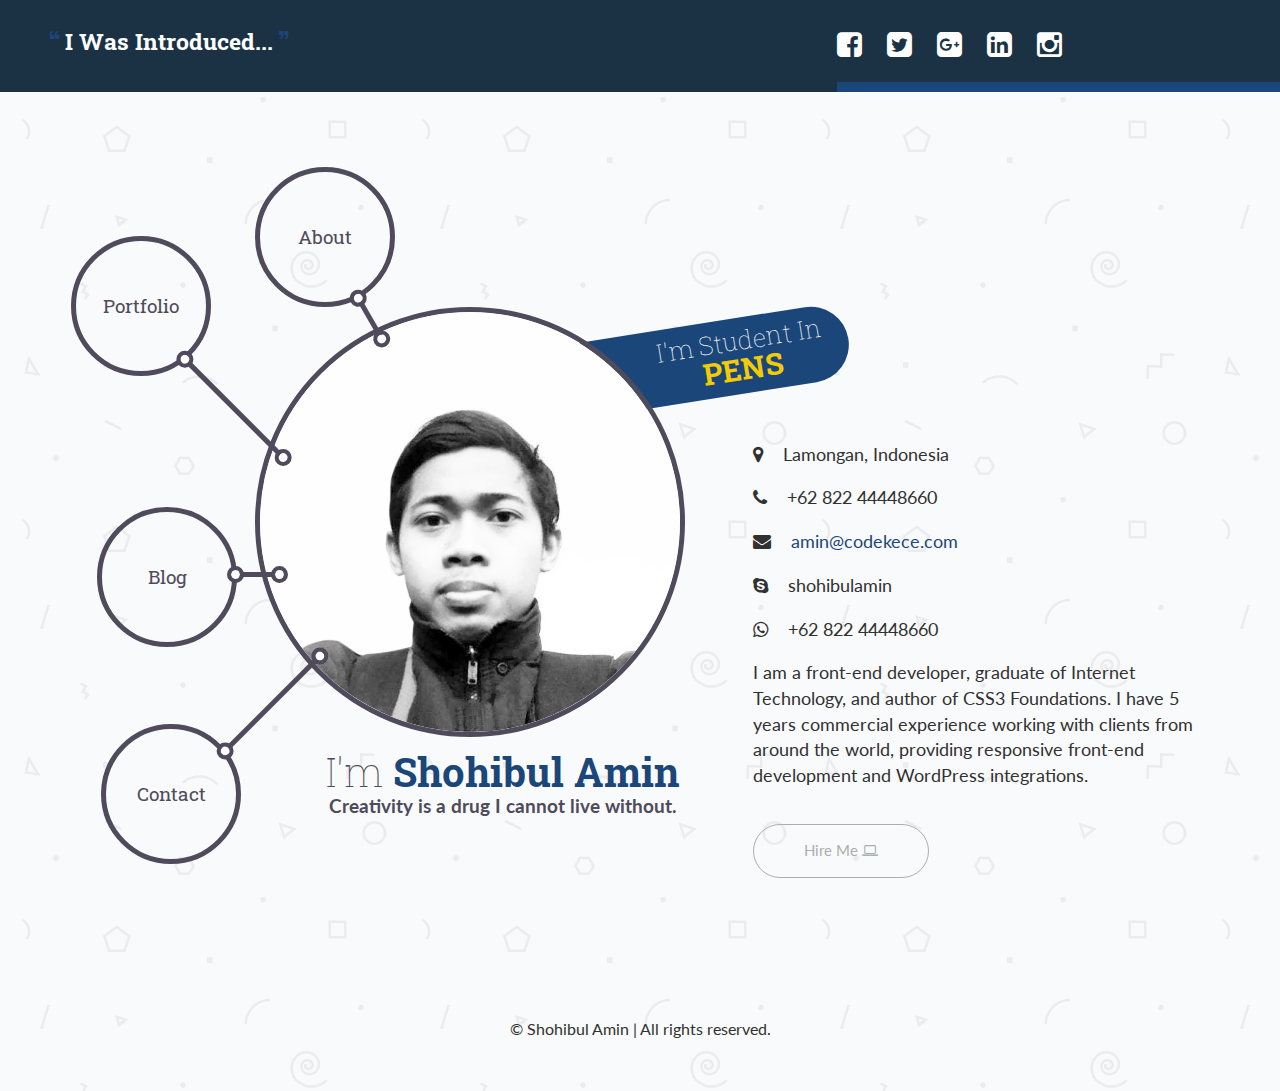
==== index.html @ 37116717 "Added Page Files" ====
<!DOCTYPE html>
<html>
       <head>
              <title>Shohibul Amin</title>
              <meta http-equiv="Content-Type" content="text/html; charset=UTF-8">
              <meta name="keywords" content="Creative,Personal,Responsive,Template">
              <meta name="robots" content="all">
              <meta name="viewport" content="width=device-width, initial-scale=1.0">
              <link rel="stylesheet" href="css/bootstrap/css/bootstrap.css">
              <link rel="stylesheet" href="css/font-awesome/css/font-awesome.min.css">
              <link rel="stylesheet" href="css/stylesheet.css">
       </head>
       <body>
              <!--sticked-nav-->
              <div id="sticked-nav" class="component invisible">
                     <!-- Start Nav Structure -->
                     <button class="cn-button" id="cn-button">+</button>
                     <div class="cn-wrapper" id="cn-wrapper">
                            <ul>
                                   <li><a href="#home" title="Home"><span class="fa fa-home"></span></a></li>
                                   <li><a href="#about" title="About"><span class="fa fa-info"></span></a></li>
                                   <li><a href="#portfolio" title="Portfolio"><span class="fa fa-image"></span></a></li>
                                   <li><a href="#blog" title="Blog"><span class="fa fa-pencil"></span></a></li>
                                   <li><a href="#contact" title="Contact"><span class="fa fa-envelope"></span></a></li>

                            </ul>
                     </div>
                     <div id="cn-overlay" class="cn-overlay"></div>
                     <!-- End Nav Structure -->
              </div>

              <div class="wrapper">
                     <header>
                            <div class="container">
                                   <div class="col-xs-12 col-md-8">
                                          <div id="slogan" class="wow fadeIn" data-wow-delay="800ms">
                                                 <blockquote>
                                                        I Was Introduced... 
                                                 </blockquote>
                                          </div>
                                   </div>
                                   <div class="col-xs-12 col-md-4 bordered-bottom">
                                          <ul class="social-icons " >
                                                 <li><a class="fa fa-facebook-square wow swing" data-wow-delay="100ms" href="https://facebook.com/shohibulamin"></a></li>
                                                 <li><a class="fa fa-twitter-square wow swing" data-wow-delay="200ms" href="https://twitter.com/shohibulamin_"></a></li>
                                                 <li><a class="fa fa-google-plus-square wow swing" data-wow-delay="300ms" href="#"></a></li>
                                                 <li><a class="fa fa-linkedin-square wow swing" data-wow-delay="500ms" href="https://www.linkedin.com/in/shohibul-amin-6a6899111"></a></li>
                                                 <li><a class="fa fa-instagram wow swing" data-wow-delay="600ms" href="https://instagram.com/shohibulamin"></a></li>
                                          </ul>
                                   </div>
                            </div>
                     </header>
                     <!--home-->
                     <section id="home" class="page active">
                            <div class="container">
                                   <div class="col-xs-12 col-lg-7">
                                          <div id="avatar-nav-holder">
                                                 <div class="nav-link-holder">
                                                        <a href="#about">About</a>
                                                        <div class="line"></div>
                                                 </div>
                                                 <div class="nav-link-holder">
                                                        <a href="#portfolio">portfolio</a>
                                                        <div class="line"></div>
                                                 </div>
                                                 <div class="nav-link-holder">
                                                        <a href="#blog">blog</a>
                                                        <div class="line"></div>
                                                 </div>
                                                 <div class="nav-link-holder">
                                                        <a href="#contact">contact</a>
                                                        <div class="line"></div>
                                                 </div>
                                                 <div id="avatar" >
                                                        <img src="images/avatar.jpg" alt="avatar" />
                                                 </div>  
                                                 <div id="available-label" class="available">
                                                        <span class="small light capital">I'm Student In</span>
                                                        <span class="bold uppercase" style="color:#F2CB05;">PENS</span>
                                                 </div>
                                                 <div id="title">
                                                        <h1>I'm <span class="bold highlight capital">Shohibul Amin</span></h1>
                                                        <div  class="caption bold text-center text-medium">Creativity is a drug I cannot live without.</div>
                                                 </div>
                                          </div>
                                   </div>
                                   <div class="col-xs-12 col-lg-5">
                                          <div class="content">
                                                 <ul class="iconic-list">
                                                        <li><i class="fa fa-map-marker"></i> Lamongan, Indonesia</li>
                                                        <li><i class="fa fa-phone"></i> +62 822 44448660</li>
                                                        <li><i class="fa fa-envelope"></i> <a href="mailto:amin@codekece.com">amin@codekece.com</a></li>
                                                        <li><i class="fa fa-skype"></i> shohibulamin</li>
                                                        <li><i class="fa fa-whatsapp"></i> +62 822 44448660</li>
                                                 </ul>
                                                 <p>I am a front-end developer, graduate of Internet Technology, and author of CSS3 Foundations. I have 5 years commercial experience working with clients from around the world, providing responsive front-end development and WordPress integrations.</p>
                                                 <br>
                                                 <a href="mailto:amin@codekece.com" class="le-btn outline capital">hire me <i class="fa fa-laptop"></i></a>&nbsp;
                                                 <!--<a href="#download" class="le-btn filled capital">download CV <i class="fa fa-download"></i></a>-->
                                          </div>
                                   </div>
                            </div>
                     </section>
                     
                    


                    


                     <footer>
                            <div class="container">
                                   <div id="copyright-bar" class="text-small text-center">
                                          &copy; Shohibul Amin | All rights reserved. <br>
                                   </div>
                            </div>

                     </footer>

              </div>

              <a class="goto-top" href="#gotop"></a>
              <script src="js/jquery-1.11.3.min.js"></script>
              <script src="css/bootstrap/js/bootstrap.min.js"></script>
              <script type="text/javascript" src="js/jquery.isotope.min.js"></script>

       </body>


</html>
---- css/stylesheet.css ----
/*---------------------------------------------------
    LESS Elements 0.9
  ---------------------------------------------------
    A set of useful LESS mixins
    More info at: http://lesselements.com
  ---------------------------------------------------*/
.ver-padding {
  padding: 50px 0;
}
.ver-padding.x0-5 {
  padding: 25px 0px;
}
.ver-padding.x1-5 {
  padding: 75px 0px;
}
.ver-padding.x2 {
  padding: 100px 0px;
}
.ver-padding.x3 {
  padding: 150px 0px;
}
.ver-padding.x4 {
  padding: 200px 0px;
}
.ver-padding.x5 {
  padding: 250px 0px;
}
.ver-padding.x6 {
  padding: 300px 0px;
}
.ver-padding.x7 {
  padding: 350px 0px;
}
.ver-padding.x8 {
  padding: 400px 0px;
}
.ver-padding.x9 {
  padding: 450px 0px;
}
.ver-padding.x10 {
  padding: 500px 0px;
}
.ver-padding.no-bottom {
  padding-bottom: 0;
}
.ver-padding.no-top {
  padding-top: 0;
}
.empty-space {
  padding: 50px 0;
}
.empty-space.x0-5 {
  padding: 25px 0px;
}
.empty-space.x1-5 {
  padding: 75px 0px;
}
.empty-space.x2 {
  padding: 100px 0px;
}
.empty-space.x3 {
  padding: 150px 0px;
}
.empty-space.x4 {
  padding: 200px 0px;
}
.empty-space.x5 {
  padding: 250px 0px;
}
.empty-space.x6 {
  padding: 300px 0px;
}
.empty-space.x7 {
  padding: 350px 0px;
}
.empty-space.x8 {
  padding: 400px 0px;
}
.empty-space.x9 {
  padding: 450px 0px;
}
.empty-space.x10 {
  padding: 500px 0px;
}
.empty-space.no-bottom {
  padding-bottom: 0;
}
.empty-space.no-top {
  padding-top: 0;
}
.white {
  color: #ffffff !important;
}
.black {
  color: #000000 !important;
}
.gray {
  color: #abb0ac !important;
}
.font {
  font-family: 'Lato', sans-serif;
}
.font2 {
  font-family: 'Roboto Slab', serif;
}
img {
  width: auto\9;
  max-width: 100%;
}
/*  General classes  */
.no-margin {
  padding: 0;
  margin: 0;
}
.no-padding {
  padding: 0;
}
.no-padding-right {
  padding-right: 0;
}
.no-padding-left {
  padding-left: 0;
}
.no-margin-left {
  margin-left: 0;
  padding-left: 0;
}
.no-margin-right {
  margin-right: 0;
  padding-right: 0;
}
a:hover,
a:focus,
a:active {
  color: #4f4b5c;
}
a {
  color: #1b4679;
  -webkit-transition: all 0.3s ease;
  -moz-transition: all 0.3s ease;
  -o-transition: all 0.3s ease;
  transition: all 0.3s ease;
}
body {
  font-family: 'Lato', sans-serif;
  font-size: 18px;
  color: #313131;
  background-color: #ffffff;
  overflow-x: hidden;
  margin: 0;
  position: relative;
  padding: 0;
  background: url(../images/background.png) repeat;
}
::-moz-selection {
  background-color: #4f4b5c;
  color: #ffffff;
  text-shadow: none;
  -webkit-text-shadow: none;
}
::selection {
  background-color: #4f4b5c;
  color: #ffffff;
  text-shadow: none;
  -webkit-text-shadow: none;
}
ul {
  margin: 0;
  padding: 0;
}
a,
button,
a:hover,
button:hover,
a:focus,
button:focus,
a.active,
button.active {
  outline: none!important;
}
a:hover,
a:active,
a:focus {
  text-decoration: none;
  color: #1b4679;
}
.uppercase {
  text-transform: uppercase;
}
h1,
h2,
h3,
h4,
h5 {
  margin: 0;
  font-family: 'Lato', sans-serif;
  font-weight: 600!important;
}
h4 {
  font-size: 12px;
}
.capital {
  text-transform: capitalize;
}
#loading {
  visibility: hidden;
}
*:focus {
  outline: none;
}
.inline {
  display: inline-block;
}
.center-absolute {
  position: absolute;
  left: 0;
  right: 0;
  top: 0;
  bottom: 0;
  margin: auto;
}
.navbar-nav > li > a {
  padding: 0;
  line-height: 1.5;
}
.navbar-default {
  border: none;
  margin: 0;
}
.navbar-default #navbar {
  padding: 0;
}
.navbar-default li {
  text-align: center;
}
.navbar-default li.current-menu i,
.navbar-default li.active i {
  /*                            top:-5px!important;*/
  opacity: 1!important;
}
.navbar-default .navbar-toggle {
  background-color: #4f4b5c;
}
.navbar-default .navbar-nav > li > a {
  text-transform: capitalize;
  padding: 15px 12px;
  font-size: 16px;
  line-height: 1.5;
}
.navbar-default .navbar-toggle:hover .icon-bar,
.navbar-default .navbar-toggle:focus .icon-bar {
  background-color: #ffffff;
}
/*Common-Stuff*/
.error {
  font-size: 13px;
  line-height: 18px;
  color: #1b4679;
}
.absolute {
  position: absolute;
}
.relative {
  position: relative;
}
.animate {
  -webkit-transition: all 0.3s ease;
  -moz-transition: all 0.3s ease;
  -o-transition: all 0.3s ease;
  transition: all 0.3s ease;
}
.animate2 {
  -webkit-transition: all 0.2s ease;
  -moz-transition: all 0.2s ease;
  -o-transition: all 0.2s ease;
  transition: all 0.2s ease;
}
.social-icons {
  list-style: none;
  padding: 0;
  margin: 0;
}
.social-icons.colorful .fa-facebook-square {
  color: #385c98;
}
.social-icons.colorful .fa-facebook-square:hover {
  color: #2a4573;
}
.social-icons.colorful .fa-twitter-square {
  color: #29ace0;
}
.social-icons.colorful .fa-twitter-square:hover {
  color: #1b8ebb;
}
.social-icons.colorful .fa-google-plus-square {
  color: #d94c42;
}
.social-icons.colorful .fa-google-plus-square:hover {
  color: #c13127;
}
.social-icons.colorful .fa-dribble {
  color: #ef5990;
}
.social-icons.colorful .fa-dribble:hover {
  color: #eb2a71;
}
.social-icons.colorful .fa-instagram {
  color: #4c7a9e;
}
.social-icons.colorful .fa-instagram:hover {
  color: #3b5f7c;
}
.social-icons.colorful .fa-tumblr-square {
  color: #314f75;
}
.social-icons.colorful .fa-tumblr-square:hover {
  color: #223751;
}
.social-icons.colorful .fa-linkedin-square {
  color: #107bbf;
}
.social-icons.colorful .fa-linkedin-square:hover {
  color: #0c5d90;
}
.social-icons.big li:before,
.social-icons.big li .fa:before {
  font-size: 70px;
  width: 70px;
  height: 70px;
  line-height: 70px;
}
.social-icons.medium li a {
  width: 32px;
  height: 32px;
}
.social-icons.medium li a:before {
  font-size: 32px;
  width: 32px;
  height: 32px;
  line-height: 32px;
}
.social-icons.small li {
  margin-right: 5px;
}
.social-icons.small li a {
  width: 16px;
  height: 16px;
}
.social-icons.small li a:hover {
  border-width: 3px;
}
.social-icons.small li a:before {
  font-size: 16px;
  width: 16px;
  height: 16px;
  line-height: 16px;
}
.social-icons li {
  display: inline-block;
  margin-right: 20px;
}
.social-icons li a {
  vertical-algin: middle;
}
.social-icons li a:hover {
  color: #F2CB05;
}
.social-icons li a:before {
  font-size: 29px;
  width: 29px;
  height: 29px;
  line-height: 29px;
}
section,
header {
  position: relative;
}
.fontawesome {
  font-family: fontawesome;
}
.letterspace1 {
  letter-spacing: 1px;
}
.letterspace2 {
  letter-spacing: 2px;
}
.letterspace3 {
  letter-spacing: 3px;
}
.le-input {
  background-color: transparent;
  border: none;
  color: #abb0ac;
  border-radius: 50px;
  border: 1px solid #abb0ac;
  padding: 21px 50px;
  font-size: 13px;
}
.dark {
  color: #313131 !important;
}
.le-btn {
  -webkit-transition: all 0.3s ease;
  -moz-transition: all 0.3s ease;
  -o-transition: all 0.3s ease;
  transition: all 0.3s ease;
  display: inline-block;
  border: 2px solid transparent;
  border: 1px solid #abb0ac;
  border-radius: 500px;
  padding: 15px 50px;
  min-width: 160px;
  font-size: 15px;
  color: #abb0ac;
  background-color: transparent;
}
.le-btn.filled {
  background-color: #1b4679;
  color: #ffffff;
  border-color: transparent;
}
.le-btn.filled:hover {
  background-color: #d41223;
}
.le-btn:hover {
  background-color: #1b4679;
  color: #ffffff;
  border-color: transparent;
}
.le-btn:focus,
.le-btn.active,
.le-btn:active {
  background-color: #1b4679;
  color: #ffffff;
  border-color: transparent;
}
.le-btn.big {
  padding: 12px 38px;
  font-size: 18px;
}
.le-btn.green {
  background-color: #8dc360;
}
.le-btn.green:hover {
  background-color: #73ae42;
}
.le-btn.red {
  background-color: #1b4679;
}
.le-btn.red:hover {
  background-color: #d41223;
}
.le-btn.blue {
  background-color: #2ca5e0;
}
.le-btn.blue:hover {
  background-color: #1c88bd;
}
.le-btn.purple {
  background-color: #8484ea;
}
.le-btn.purple:hover {
  background-color: #5858e3;
}
.le-btn.small {
  font-size: 10px;
  padding: 9px 12px;
}
.le-btn.readmore:after {
  vertical-align: middle;
  margin: 0 0 0 10px;
  font-family: fontawesome;
  content: "\f105";
  color: #ffffff;
  font-size: 28px;
  width: 28px;
  height: 28px;
  line-height: 28px;
}
.le-btn.wide {
  width: 100%;
  text-align: center;
}
.bold {
  font-weight: bold!important;
}
.bold100 {
  font-weight: 100!important;
}
.bold200 {
  font-weight: 200!important;
}
.bold300 {
  font-weight: 300!important;
}
.bold400 {
  font-weight: 400!important;
}
.bold500 {
  font-weight: 500!important;
}
.bold600 {
  font-weight: 600!important;
}
.bold700 {
  font-weight: 700!important;
}
.bold800 {
  font-weight: 800!important;
}
.unselectable {
  -moz-user-select: none;
  -khtml-user-select: none;
  -webkit-user-select: none;
  -ms-user-select: none;
  user-select: none;
}
.italic {
  font-style: italic;
}
/*Sections*/
.owl-controls {
  z-index: 500;
}
.page {
  display: none;
}
.page.active {
  display: block;
}
/*header*/
header {
  overflow: hidden;
  background-color: #1B3144;
}
header div[class^="col-"],
header div[class*=" col-"] {
  padding: 30px 0;
}
header #slogan blockquote {
  line-height: 1;
  border: none;
  padding: 0;
  margin: 0;
  font-size: 23px;
  color: #ffffff;
  font-family: 'Roboto Slab', serif;
  font-weight: 700!important;
}
header #slogan blockquote:before,
header #slogan blockquote:after {
  font-family: fontawesome;
  vertical-align: top;
  color: #1b4679;
  font-size: 10px;
  font-weight: 100!important;
}
header #slogan blockquote:before {
  content: "\f10d";
}
header #slogan blockquote:after {
  content: "\f10e";
}
header .social-icons a {
  color: #ffffff;
}
.bordered-bottom {
  position: relative;
}
.bordered-bottom:after {
  content: "";
  position: absolute;
  bottom: 0;
  height: 10px;
  width: 200%;
  background-color: #1b4679;
  left: 0;
}
.text-small {
  font-size: 16px;
}
.text-medium {
  font-size: 19px;
}
.text-big {
  font-size: 25px;
}
.border {
  border: 5px solid #4f4b5c;
}
.border-radius {
  border-radius: 500px;
}
.light {
  font-weight: 100!important;
}
.highlight {
  color: #1b4679;
}
.iconic-list {
  list-style: none;
  margin: 0;
  padding: 0;
}
.iconic-list li {
  margin-bottom: 18px;
}
.iconic-list i {
  margin-right: 15px;
}
/*home*/
#home {
  padding-top: 215px;
  font-size: 18px;
}
#home .content {
  margin: 135px 0 0 0;
}
#avatar-nav-holder {
  margin-right: 23px;
  position: relative;
}
#avatar-nav-holder #avatar {
  border: 5px solid #4f4b5c;
  z-index: 10;
  width: 100%;
  overflow: hidden;
  position: relative;
  -webkit-border-top-right-radius: 0;
  -webkit-border-bottom-right-radius: 0;
  -webkit-border-bottom-left-radius: 0;
  -webkit-border-top-left-radius: 0;
  -moz-border-radius-topright: 0;
  -moz-border-radius-bottomright: 0;
  -moz-border-radius-bottomleft: 0;
  -moz-border-radius-topleft: 0;
  border-top-right-radius: 0;
  border-bottom-right-radius: 0;
  border-bottom-left-radius: 0;
  border-top-left-radius: 0;
  -moz-background-clip: padding-box;
  -webkit-background-clip: padding-box;
  background-clip: padding-box;
  border-radius: 500px;
  width: 430px;
  height: 430px;
  right: -190px;
}
#avatar-nav-holder #avatar img {
  -webkit-border-top-right-radius: 0;
  -webkit-border-bottom-right-radius: 0;
  -webkit-border-bottom-left-radius: 0;
  -webkit-border-top-left-radius: 0;
  -moz-border-radius-topright: 0;
  -moz-border-radius-bottomright: 0;
  -moz-border-radius-bottomleft: 0;
  -moz-border-radius-topleft: 0;
  border-top-right-radius: 0;
  border-bottom-right-radius: 0;
  border-bottom-left-radius: 0;
  border-top-left-radius: 0;
  -moz-background-clip: padding-box;
  -webkit-background-clip: padding-box;
  background-clip: padding-box;
  border-radius: 500px;
  width: 100%;
  position: relative;
}
#avatar-nav-holder #title {
  color: #4f4b5c;
  margin: 15px 20px 0 0px;
  float: right;
}
#avatar-nav-holder #title h1 {
  font-weight: 100!important;
  font-size: 40px;
  line-height: 1;
  font-family: 'Roboto Slab', serif;
}
#avatar-nav-holder #available-label {
  transform: rotate(-9deg);
  -webkit-transform: rotate(-9deg);
  -moz-transform: rotate(-9deg);
  -ms-transform: rotate(-9deg);
  -o-transform: rotate(-9deg);
  position: absolute;
  top: 15px;
  right: -150px;
  padding: 10px 25px 10px 80px;
  z-index: 0;
  font-size: 30px;
  font-family: 'Roboto Slab', serif;
  border-radius: 0 50px 50px 0;
  color: #ffffff;
}
#avatar-nav-holder #available-label span {
  display: block;
  text-align: center;
  line-height: 1;
}
#avatar-nav-holder #available-label.available {
  background-color: #1b4679;
}
#avatar-nav-holder #available-label.not-available {
  background-color: #1b4679;
}
.nav-link-holder {
  z-index: 100;
  position: absolute;
  line-height: 140px;
  border: 5px solid #4f4b5c;
  -webkit-transition: all 0.3s ease;
  -moz-transition: all 0.3s ease;
  -o-transition: all 0.3s ease;
  transition: all 0.3s ease;
  text-align: center;
}
.nav-link-holder:nth-child(1) {
  top: -140px;
  left: 190px;
}
.nav-link-holder:nth-child(1) .line {
  transform: rotate(60deg);
  -webkit-transform: rotate(60deg);
  -moz-transform: rotate(60deg);
  -ms-transform: rotate(60deg);
  -o-transform: rotate(60deg);
  right: -8px;
  width: 43%;
  bottom: -19px;
}
.nav-link-holder:nth-child(2) {
  top: -71px;
  left: 6px;
}
.nav-link-holder:nth-child(2) .line {
  transform: rotate(45deg);
  -webkit-transform: rotate(45deg);
  -moz-transform: rotate(45deg);
  -ms-transform: rotate(45deg);
  -o-transform: rotate(45deg);
  right: -102px;
  width: 114%;
  bottom: -40px;
}
.nav-link-holder:nth-child(3) {
  top: 200px;
  left: 32px;
}
.nav-link-holder:nth-child(3) .line {
  right: -52px;
  bottom: 65px;
  width: 41%;
}
.nav-link-holder:nth-child(4) {
  top: 417px;
  left: 36px;
}
.nav-link-holder:nth-child(4) .line {
  transform: rotate(-45deg);
  -webkit-transform: rotate(-45deg);
  -moz-transform: rotate(-45deg);
  -ms-transform: rotate(-45deg);
  -o-transform: rotate(-45deg);
  top: -28px;
  width: 110%;
  right: -108px;
}
.nav-link-holder,
.nav-link-holder > a {
  -webkit-border-top-right-radius: 0;
  -webkit-border-bottom-right-radius: 0;
  -webkit-border-bottom-left-radius: 0;
  -webkit-border-top-left-radius: 0;
  -moz-border-radius-topright: 0;
  -moz-border-radius-bottomright: 0;
  -moz-border-radius-bottomleft: 0;
  -moz-border-radius-topleft: 0;
  border-top-right-radius: 0;
  border-bottom-right-radius: 0;
  border-bottom-left-radius: 0;
  border-top-left-radius: 0;
  -moz-background-clip: padding-box;
  -webkit-background-clip: padding-box;
  background-clip: padding-box;
  border-radius: 500px;
  width: 140px;
  height: 140px;
}
.nav-link-holder:hover {
  background-color: #1b4679;
}
.nav-link-holder:hover a {
  color: #F2CB05;
}
.nav-link-holder a {
  display: inline-block;
  position: relative;
  -webkit-border-top-right-radius: 0;
  -webkit-border-bottom-right-radius: 0;
  -webkit-border-bottom-left-radius: 0;
  -webkit-border-top-left-radius: 0;
  -moz-border-radius-topright: 0;
  -moz-border-radius-bottomright: 0;
  -moz-border-radius-bottomleft: 0;
  -moz-border-radius-topleft: 0;
  border-top-right-radius: 0;
  border-bottom-right-radius: 0;
  border-bottom-left-radius: 0;
  border-top-left-radius: 0;
  -moz-background-clip: padding-box;
  -webkit-background-clip: padding-box;
  background-clip: padding-box;
  border-radius: 500px;
  left: -5px;
  top: -5px;
  color: #4f4b5c;
  text-transform: capitalize;
  font-size: 19px;
  font-family: 'Roboto Slab', serif;
  background-color: transparent;
  -webkit-transition: all 0.3s ease;
  -moz-transition: all 0.3s ease;
  -o-transition: all 0.3s ease;
  transition: all 0.3s ease;
}
.nav-link-holder .line {
  position: absolute;
  right: 0;
  bottom: 1%;
  background-color: #4f4b5c;
  height: 5px;
  width: 100%;
}
.nav-link-holder .line:before,
.nav-link-holder .line:after {
  content: "";
  width: 17px;
  height: 17px;
  background-color: #ffffff;
  top: -6px;
  border: 4px solid #4f4b5c;
  position: absolute;
  -webkit-border-top-right-radius: 0;
  -webkit-border-bottom-right-radius: 0;
  -webkit-border-bottom-left-radius: 0;
  -webkit-border-top-left-radius: 0;
  -moz-border-radius-topright: 0;
  -moz-border-radius-bottomright: 0;
  -moz-border-radius-bottomleft: 0;
  -moz-border-radius-topleft: 0;
  border-top-right-radius: 0;
  border-bottom-right-radius: 0;
  border-bottom-left-radius: 0;
  border-top-left-radius: 0;
  -moz-background-clip: padding-box;
  -webkit-background-clip: padding-box;
  background-clip: padding-box;
  border-radius: 500px;
}
.nav-link-holder .line:before {
  left: -4px;
}
.nav-link-holder .line:after {
  right: -4px;
}
/*About*/
.content h1,
.content h2,
.content h3,
.content h4,
.content h5 {
  font-family: 'Roboto Slab', serif;
  color: #1b4679;
  line-height: 1.5;
}
.content h1 {
  font-size: 28px;
}
.page-header {
  position: relative;
  margin: 45px 0 ;
}
.page-header .page-title h1 {
  font-size: 30px;
  font-family: 'Roboto Slab', serif;
  color: #1b4679;
  display: inline-block;
}
.page-header .page-title span {
  color: #abb0ac;
  display: inline-block;
}
.page-header .close-btn {
  text-align: center;
  width: 36px;
  height: 36px;
  line-height: 36px;
  border-radius: 100px;
  position: absolute;
  top: 5px;
  right: 0;
  background-color: transparent;
  -webkit-transition: all 0.3s ease;
  -moz-transition: all 0.3s ease;
  -o-transition: all 0.3s ease;
  transition: all 0.3s ease;
}
.page-header .close-btn i {
  -webkit-transition: all 0.3s ease;
  -moz-transition: all 0.3s ease;
  -o-transition: all 0.3s ease;
  transition: all 0.3s ease;
  color: #4f4b5c;
}
.page-header .close-btn:hover {
  background-color: #1b4679;
}
.page-header .close-btn:hover i {
  color: #ffffff;
}
.box {
  background-color: #f7f7f7;
  padding: 20px;
  border-bottom: 3px solid #ababab;
}
.box .icon-title i {
  color: #4f4b5c;
  font-size: 30px;
}
.box .icon-title h3 {
  margin: 10px 0;
  color: #4f4b5c;
  font-size: 19px;
}
.box p,
.box a {
  font-size: 14px;
  line-height: 1.3;
  color: #abb0ac;
}
/*resume*/
#resume-holder {
  position: relative;
}
#resume-holder .resume-title {
  transform: rotate(-90deg);
  -webkit-transform: rotate(-90deg);
  -moz-transform: rotate(-90deg);
  -ms-transform: rotate(-90deg);
  -o-transform: rotate(-90deg);
  position: absolute;
  top: 50%;
}
#resume-holder .resume-title.left {
  left: 0;
}
#resume-holder .resume-title.left,
#resume-holder .resume-title.left * {
  color: #4f4b5c;
}
#resume-holder .resume-title.right {
  right: 0;
}
#resume-holder .resume-title.right,
#resume-holder .resume-title.right * {
  color: #1b4679;
}
.resume-row {
  margin: 0 0 65px 0;
}
.resume-item {
  position: relative;
}
.resume-item .dot {
  font-family: fontawesome;
  position: absolute;
  font-style: normal;
  right: 0;
  top: 32px;
}
.resume-item .dot:before {
  content: "\f111";
  font-size: 23px;
}
.resume-item p {
  color: #abb0ac;
}
.resume-item .head {
  font-weight: 600!important;
  font-family: 'Roboto Slab', serif;
}
.resume-item .head .date {
  font-weight: 600!important;
  font-family: 'Roboto Slab', serif;
  font-size: 24px;
  position: absolute;
}
.resume-item .head:before,
.resume-item .head:after {
  content: "";
  position: absolute;
}
.resume-item .head span {
  font-size: 24px;
  vertical-align: middle;
  border: 4px solid ;
  text-align: center;
  width: 95px;
  line-height: 95px;
  height: 95px;
  display: inline-block;
}
.resume-item .body h3 {
  font-size: 18px;
  margin-bottom: 3px;
}
.resume-item .body p {
  font-size: 14px;
}
.resume-item.left,
.resume-item.left .title {
  color: #4f4b5c;
}
.resume-item.left .head {
  border-color: #4f4b5c;
}
.resume-item.left .head .date {
  left: 110px;
  top: 55px;
}
.resume-item.left .head:before,
.resume-item.left .head:after {
  background-color: #4f4b5c;
}
.resume-item.left .head:before {
  height: calc(100% - 100px);
  width: 4px;
  left: 45px;
  top: 95px;
}
.resume-item.left .head:after {
  width: calc(100% - 100px);
  height: 4px;
  top: 45px;
  left: 95px;
}
.resume-item.left .body {
  margin: 35px 0 0 70px ;
}
.resume-item.right {
  color: #1b4679;
}
.resume-item.right .head {
  border-color: #1b4679;
}
.resume-item.right .head .dot {
  left: 0;
  bottom: 31px;
  top: auto;
}
.resume-item.right .head span {
  margin-left: calc(100% - 100px);
  position: relative;
}
.resume-item.right .head .date {
  right: 110px;
  bottom: 54px;
}
.resume-item.right .head:before,
.resume-item.right .head:after {
  background-color: #1b4679;
}
.resume-item.right .head:before {
  height: calc(100% - 100px);
  width: 4px;
  right: 50px;
  bottom: 95px;
}
.resume-item.right .head:after {
  width: calc(100% - 100px);
  height: 4px;
  bottom: 45px;
  right: 96px;
}
.resume-item.right .body {
  margin: 0 70px 50px 0 ;
  text-align: right;
}
/*Stats*/
.stat-item {
  width: 190px;
  height: 190px;
  position: relative;
  margin: auto;
  border: 3px solid #abb0ac;
  -webkit-transition: all 0.3s ease;
  -moz-transition: all 0.3s ease;
  -o-transition: all 0.3s ease;
  transition: all 0.3s ease;
  border-radius: 500px;
  display: table;
}
.stat-item:hover {
  border-color: #1b4679;
}
.stat-item:hover .icon {
  background-color: #1b4679;
}
.stat-item:hover .lbl,
.stat-item:hover .value {
  color: #4f4b5c;
}
.stat-item .body {
  font-family: 'Roboto Slab', serif;
  display: table-cell;
  text-align: center;
  vertical-align: middle;
}
.stat-item .body .lbl {
  -webkit-transition: all 0.3s ease;
  -moz-transition: all 0.3s ease;
  -o-transition: all 0.3s ease;
  transition: all 0.3s ease;
  color: #abb0ac;
  line-height: 1.5;
  font-size: 12px;
  text-transform: uppercase;
}
.stat-item .body .value {
  -webkit-transition: all 0.3s ease;
  -moz-transition: all 0.3s ease;
  -o-transition: all 0.3s ease;
  transition: all 0.3s ease;
  color: #abb0ac;
  font-size: 36px;
  font-weight: 600!important;
  text-align: center;
  line-height: 1.2;
}
.stat-item .icon {
  -webkit-transition: all 0.3s ease;
  -moz-transition: all 0.3s ease;
  -o-transition: all 0.3s ease;
  transition: all 0.3s ease;
  background-color: #abb0ac;
  color: #ffffff;
  width: 60px;
  height: 60px;
  border-radius: 200px;
  position: absolute;
  left: 0;
  top: -5px;
}
.stat-item .icon i {
  font-size: 25px;
  width: 25px;
  height: 25px;
  line-height: 25px;
  position: absolute;
  left: 0;
  right: 0;
  top: 0;
  bottom: 0;
  margin: auto;
}
/*Skills*/
#skills h3 {
  font-size: 19px;
  color: #4f4b5c;
  text-transform: capitalize;
}
.skill-item {
  margin: 21px 0;
}
.skill-item label {
  color: #4f4b5c;
  text-transform: uppercase;
  font-size: 14px;
  margin: 0;
  line-height: 1.5;
}
.skill-item:after {
  display: inline-block;
  font-weight: 600!important;
  float: right;
  content: attr(data-percent) "%";
  font-size: 14px;
  color: #4f4b5c;
}
.skill-item.line .skill-bar {
  margin-bottom: 3px;
  height: 13px;
  border: 1px solid #4f4b5c;
  border-radius: 100px;
  position: relative;
  overflow: hidden;
}
.skill-item.line .bar {
  border-radius: 100px;
  background-color: #1b4679;
  position: absolute;
  width: 0;
  height: 100%;
  left: 0;
  top: 0;
}
.skill-item.dotted .skill-dots {
  width: 100%;
}
.skill-item.dotted .skill-dots .prg {
  width: 100%;
}
.skill-item.dotted .skill-dots .prg span {
  display: inline-block;
  margin: 0 2px 0;
  font-size: 20px;
  width: 20px;
  height: 20px;
  line-height: 20px;
}
.skill-item.dotted .skill-dots .prg span:before {
  content: "\f111";
  font-family: fontawesome;
}
.skill-item.dotted .skill-dots .prg span.empty {
  color: #4f4b5c;
}
.skill-item.dotted .skill-dots .prg span.empty.init {
  opacity: 0;
}
.skill-item.dotted .skill-dots .prg span.filled {
  color: #1b4679;
}
.iconic-ul {
  list-style: none;
}
.iconic-ul li {
  text-transform: capitalize;
  font-family: 'Lato', sans-serif;
  font-size: 14px;
  margin-bottom: 16px;
  font-weight: 600!important;
  color: #4f4b5c;
}
.iconic-ul li i {
  color: #1b4679;
  font-size: 15px;
  margin-right: 10px;
}
/*happy-clients*/
#happy-clients {
  position: relative;
  background-color: #4f4b5c;
}
#happy-clients #bg-icon {
  font-size: 420px;
  position: absolute;
  color: #ffffff;
  opacity: 0.2;
  left: -16%;
  top: 3%;
}
#happy-clients .title {
  color: #ffffff;
  font-family: 'Roboto Slab', serif;
}
.clients-slider-holder .owl-buttons {
  position: absolute;
  right: 35px;
  bottom: -5px;
}
.clients-slider-holder .owl-buttons div {
  -webkit-transition: all 0.3s ease;
  -moz-transition: all 0.3s ease;
  -o-transition: all 0.3s ease;
  transition: all 0.3s ease;
  position: relative;
  background-color: #1b4679;
  border-radius: 500px;
  width: 40px;
  height: 40px;
  display: table;
}
.clients-slider-holder .owl-buttons div:hover {
  cursor: pointer;
  background-color: #d41223;
}
.clients-slider-holder .owl-buttons div:before {
  display: table-cell;
  vertical-align: middle;
  text-align: center;
  font-family: fontawesome;
  font-size: 15px;
  width: 15px;
  height: 15px;
  line-height: 15px;
  color: #ffffff;
}
.clients-slider-holder .owl-buttons div.owl-prev:before {
  content: "\f060";
}
.clients-slider-holder .owl-buttons div.owl-next {
  left: -30px;
  top: -10px;
}
.clients-slider-holder .owl-buttons div.owl-next:before {
  content: "\f061";
}
.clients-slider-holder .slider-item {
  position: relative;
}
.clients-slider-holder .slider-item .avatar {
  border: 3px solid #1b4679;
  overflow: hidden;
  border-radius: 500px;
  width: 140px;
  height: 140px;
  z-index: 100;
  top: 30px;
  left: 30px;
  position: absolute;
}
.clients-slider-holder .slider-item .body {
  padding: 50px 140px;
  width: 89%;
  position: relative;
  left: 85px;
  background-color: #ffffff;
  border-radius: 500px;
}
.clients-slider-holder .slider-item .body blockquote {
  border: none;
  font-size: 14px;
  padding: 0;
  margin: 0;
  position: relative;
}
.clients-slider-holder .slider-item .body blockquote:before {
  content: "\f10d";
  font-family: fontawesome;
  color: #1b4679;
  font-size: 14px;
  width: 14px;
  height: 14px;
  line-height: 14px;
  position: absolute;
  top: -3px;
  left: -3px;
}
.clients-slider-holder .slider-item .body blockquote p {
  color: #abb0ac;
  margin-left: 15px;
}
.clients-slider-holder .slider-item .body blockquote .source {
  font-weight: 600!important;
  font-size: 25px;
  color: #4f4b5c;
  text-transform: capitalize;
  font-family: 'Roboto Slab', serif;
}
.clients-slider-holder .slider-item .body blockquote .position {
  color: #abb0ac;
  font-size: 14px;
  text-transform: uppercase;
}
#filters {
  text-align: center;
  margin-bottom: 35px;
}
#filters a {
  -webkit-transition: all 0.3s ease;
  -moz-transition: all 0.3s ease;
  -o-transition: all 0.3s ease;
  transition: all 0.3s ease;
  display: inline-block;
  border: 2px solid transparent;
  border: 1px solid #abb0ac;
  border-radius: 500px;
  padding: 15px 50px;
  min-width: 160px;
  font-size: 15px;
  color: #abb0ac;
  background-color: transparent;
  text-transform: uppercase;
  margin: 0 20px;
}
#filters a.filled {
  background-color: #1b4679;
  color: #ffffff;
  border-color: transparent;
}
#filters a.filled:hover {
  background-color: #d41223;
}
#filters a:hover {
  background-color: #1b4679;
  color: #ffffff;
  border-color: transparent;
}
#filters a:focus,
#filters a.active,
#filters a:active {
  background-color: #1b4679;
  color: #ffffff;
  border-color: transparent;
}
#filters a.big {
  padding: 12px 38px;
  font-size: 18px;
}
#filters a.green {
  background-color: #8dc360;
}
#filters a.green:hover {
  background-color: #73ae42;
}
#filters a.red {
  background-color: #1b4679;
}
#filters a.red:hover {
  background-color: #d41223;
}
#filters a.blue {
  background-color: #2ca5e0;
}
#filters a.blue:hover {
  background-color: #1c88bd;
}
#filters a.purple {
  background-color: #8484ea;
}
#filters a.purple:hover {
  background-color: #5858e3;
}
#filters a.small {
  font-size: 10px;
  padding: 9px 12px;
}
#filters a.readmore:after {
  vertical-align: middle;
  margin: 0 0 0 10px;
  font-family: fontawesome;
  content: "\f105";
  color: #ffffff;
  font-size: 28px;
  width: 28px;
  height: 28px;
  line-height: 28px;
}
#filters a.wide {
  width: 100%;
  text-align: center;
}
#filters a:hover {
  background-color: #1b4679;
  color: #ffffff;
  border-color: transparent;
}
#portfolio-grid {
  margin: 0 auto;
}
.portfolio-item {
  position: relative;
}
.portfolio-item > a {
  display: block;
}
.portfolio-item .hover {
  position: absolute;
  opacity: 0;
  background-color: rgba(237, 44, 61, 0.9);
  background: none\9;
  filter: progid:DXImageTransform.Microsoft.gradient(startColorstr='#e6ed2c3d', endColorstr='#e6ed2c3d');
  -webkit-transition: all 0.3s ease;
  -moz-transition: all 0.3s ease;
  -o-transition: all 0.3s ease;
  transition: all 0.3s ease;
  top: 0;
  width: 100%;
  height: 100%;
}
.portfolio-item .hover:not([dummy]) {
  filter: progid:DXImageTransform.Microsoft.gradient(enabled='false');
}
.portfolio-item .hover .title {
  height: 10%;
  position: absolute;
  left: 0;
  right: 0;
  top: 0;
  bottom: 0;
  margin: auto;
  text-align: center;
  vertical-align: middle;
  color: #ffffff;
  text-transform: capitalize;
  font-size: 20px;
}
.portfolio-item .hover .icon {
  position: absolute;
  bottom: 10px;
  right: 10px;
}
.portfolio-item .hover .icon:before {
  content: "\f00e";
  font-family: fontawesome;
  font-size: 15px;
  width: 15px;
  height: 15px;
  line-height: 15px;
  color: #ffffff;
}
.portfolio-item:hover .hover {
  opacity: 1;
}
/*BLOG*/
.blog-item {
  background-color: #f0f0f1;
}
.post .post-icon {
  background-color: #F9FAFB;
}
.blog-item .post-icon {
  background-color: #f0f0f1;
}
.blog-item,
.post {
  margin-bottom: 30px;
}
.blog-item .post-icon,
.post .post-icon {
  position: absolute;
  bottom: -35px;
  display: table;
  left: 0;
  margin: auto;
  right: 0;
  width: 60px;
  height: 60px;
  border-radius: 500px;
}
.blog-item .post-icon i,
.post .post-icon i {
  color: #747474;
  display: table-cell;
  font-size: 24px;
  vertical-align: middle;
  text-align: center;
}
.blog-item .quote-holder,
.post .quote-holder {
  position: relative;
}
.blog-item .quote-holder.blue,
.post .quote-holder.blue {
  background-color: #2ca5e0;
}
.blog-item .quote-holder.red,
.post .quote-holder.red {
  background-color: #1b4679;
}
.blog-item .quote-holder.green,
.post .quote-holder.green {
  background-color: #8dc360;
}
.blog-item .quote-holder.purple,
.post .quote-holder.purple {
  background-color: #8484ea;
}
.blog-item .quote-holder blockquote,
.post .quote-holder blockquote {
  font-size: 35px;
  padding: 25px 30px;
  font-weight: 800!important;
  font-family: 'Roboto Slab', serif;
  color: #ffffff;
  border: none;
  position: relative;
}
.blog-item .quote-holder blockquote:after,
.post .quote-holder blockquote:after {
  content: "\f10e";
  font-family: fontawesome;
  font-size: 40px;
  width: 40px;
  height: 40px;
  line-height: 40px;
  color: #ffffff;
  opacity: 0.4;
  position: absolute;
  right: 20px;
  bottom: 10px;
}
.blog-item .thumbnail-holder,
.post .thumbnail-holder {
  position: relative;
  margin-bottom: 35px;
}
.blog-item .thumbnail-holder img,
.post .thumbnail-holder img {
  width: 100%;
}
.blog-item .body,
.post .body {
  padding: 0 22px 22px 22px;
}
.blog-item h1,
.post h1 {
  text-transform: uppercase;
  font-size: 30px;
}
.blog-item h1,
.post h1,
.blog-item h1 a,
.post h1 a {
  color: #313131;
}
.blog-item h1 a:hover,
.post h1 a:hover {
  color: #1b4679;
}
.blog-item .meta,
.post .meta {
  list-style: none;
  margin-bottom: 10px;
}
.blog-item .meta li,
.post .meta li {
  display: inline-block;
  color: #abb0ac;
  position: relative;
  font-size: 15px;
  margin-right: 15px;
  vertical-align: middle;
}
.blog-item .meta li i,
.post .meta li i {
  margin-right: 5px;
  color: #1b4679;
  font-size: 13px;
}
.blog-item .meta li:last-child:after,
.post .meta li:last-child:after {
  display: none;
}
.blog-item .meta li:after,
.post .meta li:after {
  content: "";
  background-color: #abb0ac;
  width: 1px;
  height: 50%;
  top: 5px;
  position: absolute;
  margin: 0 10px;
}
.blog-item p,
.post p {
  color: #abb0ac;
  font-size: 14px;
}
.slider-thumbs .owl-buttons {
  width: 100%;
  position: absolute;
  bottom: 0;
}
.slider-thumbs .owl-buttons div {
  display: table;
  -webkit-transition: all 0.3s ease;
  -moz-transition: all 0.3s ease;
  -o-transition: all 0.3s ease;
  transition: all 0.3s ease;
  background-color: rgba(79, 75, 92, 0.9);
  background: none\9;
  filter: progid:DXImageTransform.Microsoft.gradient(startColorstr='#e64f4b5c', endColorstr='#e64f4b5c');
  width: 50px;
  height: 50px;
  position: absolute;
  bottom: 0;
}
.slider-thumbs .owl-buttons div:before {
  -webkit-transition: all 0.3s ease;
  -moz-transition: all 0.3s ease;
  -o-transition: all 0.3s ease;
  transition: all 0.3s ease;
  color: #ffffff;
  display: table-cell;
  vertical-align: middle;
  text-align: center;
  font-family: fontawesome;
}
.slider-thumbs .owl-buttons div:not([dummy]) {
  filter: progid:DXImageTransform.Microsoft.gradient(enabled='false');
}
.slider-thumbs .owl-buttons div:hover {
  cursor: pointer;
  background-color: rgba(255, 255, 255, 0.8);
  background: none\9;
  filter: progid:DXImageTransform.Microsoft.gradient(startColorstr='#ccffffff', endColorstr='#ccffffff');
}
.slider-thumbs .owl-buttons div:hover:not([dummy]) {
  filter: progid:DXImageTransform.Microsoft.gradient(enabled='false');
}
.slider-thumbs .owl-buttons div:hover:before {
  color: #4f4b5c;
}
.slider-thumbs .owl-buttons div.owl-prev {
  left: 0;
}
.slider-thumbs .owl-buttons div.owl-prev:before {
  content: "\f060";
}
.slider-thumbs .owl-buttons div.owl-next {
  right: 0;
}
.slider-thumbs .owl-buttons div.owl-next:before {
  content: "\f061";
}
#single-image {
  position: relative;
  margin-bottom: 20px;
}
#single-image img {
  width: 100%;
}
.circle-icon {
  background-color: #1b4679;
  display: table;
  width: 50px;
  height: 50px;
  border-radius: 500px;
}
.circle-icon i {
  color: #ffffff;
  text-align: center;
  vertical-align: middle;
  font-size: 20px;
  display: table-cell;
}
/*contact*/
.map-holder {
  height: 420px;
}
.map-holder .map {
  width: 100%;
  height: 100%;
}
.contact-form .control-group {
  margin: 10px;
}
/*footer*/
footer {
  margin: 140px 0 50px 0;
  font-size: 17px;
}
footer #copyright-bar .label {
  color: #313131;
}
footer #copyright-bar .label a {
  color: #4f4b5c;
}
footer #copyright-bar .label a:hover {
  color: #1b4679;
}
/*Navigation circle*/
.csstransforms .cn-wrapper {
  font-size: 1em;
  width: 26em;
  height: 26em;
  overflow: hidden;
  position: fixed;
  z-index: 99999;
  bottom: -13em;
  left: 50%;
  border-radius: 50%;
  margin-left: -13em;
  -webkit-transform: scale(0.1);
  -ms-transform: scale(0.1);
  -moz-transform: scale(0.1);
  transform: scale(0.1);
  pointer-events: none;
  -webkit-transition: all .3s ease;
  -moz-transition: all .3s ease;
  transition: all .3s ease;
}
.csstransforms .opened-nav {
  border-radius: 50%;
  pointer-events: auto;
  -webkit-transform: scale(1);
  -moz-transform: scale(1);
  -ms-transform: scale(1);
  transform: scale(1);
}
.cn-overlay {
  width: 100%;
  height: 100%;
  background-color: rgba(0, 0, 0, 0.6);
  position: fixed;
  top: 0;
  left: 0;
  bottom: 0;
  right: 0;
  opacity: 0;
  visibility: hidden;
  -webkit-transition: all .3s ease;
  -moz-transition: all .3s ease;
  transition: all .3s ease;
  z-index: 99998;
}
.cn-overlay.on-overlay {
  visibility: visible;
  opacity: 1;
}
.cn-button {
  border: none;
  background: none;
  color: #ffffff;
  text-align: center;
  font-size: 1.8em;
  padding-bottom: 1em;
  height: 3.5em;
  width: 3.5em;
  background-color: #bc101f;
  position: fixed;
  left: 50%;
  margin-left: -1.75em;
  bottom: -1.75em;
  border-radius: 50%;
  cursor: pointer;
  z-index: 999999;
}
.cn-button:hover,
.cn-button:active,
.cn-button:focus {
  color: #ffffff;
}
.csstransforms .cn-wrapper li {
  position: absolute;
  font-size: 1.5em;
  width: 10em;
  height: 10em;
  -webkit-transform-origin: 100% 100%;
  -moz-transform-origin: 100% 100%;
  -ms-transform-origin: 100% 100%;
  transform-origin: 100% 100%;
  overflow: hidden;
  left: 50%;
  top: 0%;
  margin-top: -1.3em;
  margin-left: -10em;
  -webkit-transition: border .3s ease;
  -moz-transition: border .3s ease;
  transition: border .3s ease;
}
.csstransforms .cn-wrapper li a {
  display: block;
  font-size: 1.18em;
  height: 14.5em;
  width: 14.5em;
  position: absolute;
  bottom: -7.25em;
  right: -7.25em;
  border-radius: 50%;
  text-decoration: none;
  color: #fff;
  padding-top: 1.8em;
  text-align: center;
  -webkit-transform: skew(-50deg) rotate(-70deg) scale(1);
  -ms-transform: skew(-50deg) rotate(-70deg) scale(1);
  -moz-transform: skew(-50deg) rotate(-70deg) scale(1);
  transform: skew(-50deg) rotate(-70deg) scale(1);
  -webkit-backface-visibility: hidden;
  -webkit-transition: opacity 0.3s, color 0.3s;
  -moz-transition: opacity 0.3s, color 0.3s;
  transition: opacity 0.3s, color 0.3s;
}
.csstransforms .cn-wrapper li a span {
  font-size: 37px;
}
/* for a central angle x, the list items must be skewed by 90-x degrees
in our case x=40deg so skew angle is 50deg
items should be rotated by x, minus (sum of angles - 180)2s (for this demo) */
.csstransforms .cn-wrapper li:first-child {
  -webkit-transform: rotate(-10deg) skew(50deg);
  -ms-transform: rotate(-10deg) skew(50deg);
  -moz-transform: rotate(-10deg) skew(50deg);
  transform: rotate(-10deg) skew(50deg);
}
.csstransforms .cn-wrapper li:nth-child(2) {
  -webkit-transform: rotate(30deg) skew(50deg);
  -ms-transform: rotate(30deg) skew(50deg);
  -moz-transform: rotate(30deg) skew(50deg);
  transform: rotate(30deg) skew(50deg);
}
.csstransforms .cn-wrapper li:nth-child(3) {
  -webkit-transform: rotate(70deg) skew(50deg);
  -ms-transform: rotate(70deg) skew(50deg);
  -moz-transform: rotate(70deg) skew(50deg);
  transform: rotate(70deg) skew(50deg);
}
.csstransforms .cn-wrapper li:nth-child(4) {
  -webkit-transform: rotate(110deg) skew(50deg);
  -ms-transform: rotate(110deg) skew(50deg);
  -moz-transform: rotate(110deg) skew(50deg);
  transform: rotate(110deg) skew(50deg);
}
.csstransforms .cn-wrapper li:nth-child(5) {
  -webkit-transform: rotate(150deg) skew(50deg);
  -ms-transform: rotate(150deg) skew(50deg);
  -moz-transform: rotate(150deg) skew(50deg);
  transform: rotate(150deg) skew(50deg);
}
.csstransforms .cn-wrapper li:nth-child(odd) a {
  background-color: #1b4679;
}
.csstransforms .cn-wrapper li:nth-child(even) a {
  background-color: #d41223;
}
/* active style */
.csstransforms .cn-wrapper li.active a {
  background-color: #4f4b5c;
}
/* hover style */
.csstransforms .cn-wrapper li:not(.active) a:hover,
.csstransforms .cn-wrapper li:not(.active) a:active,
.csstransforms .cn-wrapper li:not(.active) a:focus {
  background-color: #4f4b5c;
}
.csstransforms .cn-wrapper li:not(.active) a:focus {
  position: fixed;
}
/* fallback */
.no-csstransforms .cn-button {
  display: none;
}
.no-csstransforms .cn-wrapper li {
  position: static;
  float: left;
  font-size: 1em;
  height: 5em;
  width: 5em;
  background-color: #eee;
  text-align: center;
  line-height: 5em;
}
.no-csstransforms .cn-wrapper li a {
  display: block;
  width: 100%;
  height: 100%;
  text-decoration: none;
  color: inherit;
  font-size: 1.3em;
  border-right: 1px solid #ddd;
}
.no-csstransforms .cn-wrapper li a:last-child {
  border: none;
}
.no-csstransforms .cn-wrapper li a:hover,
.no-csstransforms .cn-wrapper li a:active,
.no-csstransforms .cn-wrapper li a:focus {
  background-color: white;
}
.no-csstransforms .cn-wrapper li.active a {
  background-color: #6F325C;
  color: #fff;
}
.no-csstransforms .cn-wrapper {
  font-size: 1em;
  height: 5em;
  width: 25.15em;
  bottom: 0;
  margin-left: -12.5em;
  overflow: hidden;
  position: fixed;
  z-index: 99999;
  left: 50%;
  border: 1px solid #ddd;
}
@media screen and (max-width: 480px) {
  .csstransforms .cn-wrapper {
    font-size: .68em;
  }
  .cn-button {
    font-size: 1em;
  }
  .csstransforms .cn-wrapper li {
    font-size: 1.52em;
  }
}
@media screen and (max-width: 320px) {
  .no-csstransforms .cn-wrapper {
    width: 15.15px;
    margin-left: -7.5em;
  }
  .no-csstransforms .cn-wrapper li {
    height: 3em;
    width: 3em;
  }
}
/**** Isotope Filtering ****/
.isotope-item {
  z-index: 2;
}
.isotope-hidden.isotope-item {
  pointer-events: none;
  z-index: 1;
}
/**** Isotope CSS3 transitions ****/
.isotope,
.isotope .isotope-item {
  -webkit-transition-duration: 0.8s;
  -moz-transition-duration: 0.8s;
  -ms-transition-duration: 0.8s;
  -o-transition-duration: 0.8s;
  transition-duration: 0.8s;
}
.isotope {
  -webkit-transition-property: height, width;
  -moz-transition-property: height, width;
  -ms-transition-property: height, width;
  -o-transition-property: height, width;
  transition-property: height, width;
}
.isotope .isotope-item {
  -webkit-transition-property: -webkit-transform, opacity;
  -moz-transition-property: -moz-transform, opacity;
  -ms-transition-property: -ms-transform, opacity;
  -o-transition-property: -o-transform, opacity;
  transition-property: transform, opacity;
}
/**** disabling Isotope CSS3 transitions ****/
.isotope.no-transition,
.isotope.no-transition .isotope-item,
.isotope .isotope-item.no-transition {
  -webkit-transition-duration: 0s;
  -moz-transition-duration: 0s;
  -ms-transition-duration: 0s;
  -o-transition-duration: 0s;
  transition-duration: 0s;
}
/* End: Recommended Isotope styles */
/*------------------*/
/*
* 	Owl Carousel Owl Demo Theme 
*	v1.3.3
*/
.owl-theme .owl-controls {
  bottom: 10px;
  text-align: center;
  position: absolute;
  left: 0;
  z-index: 500;
}
/* Styling Next and Prev buttons */
.owl-theme .owl-controls .owl-buttons div {
  color: #FFF;
  display: inline-block;
  zoom: 1;
  *display: inline;
  /*IE7 life-saver */
  margin: 5px;
  padding: 3px 10px;
  font-size: 12px;
  -webkit-border-radius: 30px;
  -moz-border-radius: 30px;
  border-radius: 30px;
  background: #4f4b5c;
  filter: alpha(opacity=50);
  /*IE7 fix*/
  opacity: 0.5;
}
/* Clickable class fix problem with hover on touch devices */
/* Use it for non-touch hover action */
.owl-theme .owl-controls.clickable .owl-buttons div:hover {
  filter: alpha(opacity=100);
  /*IE7 fix*/
  opacity: 1;
  text-decoration: none;
}
/* Styling Pagination*/
.owl-theme .owl-controls .owl-page {
  vertical-align: middle;
  display: inline-block;
  zoom: 1;
  *display: inline;
  /*IE7 life-saver */
}
.owl-theme .owl-controls .owl-page span {
  display: block;
  width: 16px;
  height: 16px;
  margin: 5px;
  filter: alpha(opacity=100);
  /*IE7 fix*/
  opacity: 1;
  -webkit-border-radius: 20px;
  -moz-border-radius: 20px;
  border-radius: 20px;
  background: transparent;
  border: 2px solid #4f4b5c;
}
.owl-theme .owl-controls .owl-page.active span,
.owl-theme .owl-controls.clickable .owl-page:hover span {
  filter: alpha(opacity=100);
  /*IE7 fix*/
  opacity: 1;
  background-color: #4f4b5c;
  border: 2px solid transparent;
}
/* If PaginationNumbers is true */
.owl-theme .owl-controls .owl-page span.owl-heads {
  height: auto;
  width: auto;
  color: #FFF;
  padding: 2px 10px;
  font-size: 12px;
  -webkit-border-radius: 30px;
  -moz-border-radius: 30px;
  border-radius: 30px;
}
/* preloading images */
.owl-item.loading {
  min-height: 150px;
  background: url(AjaxLoader.gif) no-repeat center center;
}
.goto-top {
  -webkit-transition: all 0.3s ease;
  -moz-transition: all 0.3s ease;
  -o-transition: all 0.3s ease;
  transition: all 0.3s ease;
  background-color: #4f4b5c;
  -webkit-border-top-right-radius: 0;
  -webkit-border-bottom-right-radius: 0;
  -webkit-border-bottom-left-radius: 0;
  -webkit-border-top-left-radius: 0;
  -moz-border-radius-topright: 0;
  -moz-border-radius-bottomright: 0;
  -moz-border-radius-bottomleft: 0;
  -moz-border-radius-topleft: 0;
  border-top-right-radius: 0;
  border-bottom-right-radius: 0;
  border-bottom-left-radius: 0;
  border-top-left-radius: 0;
  -moz-background-clip: padding-box;
  -webkit-background-clip: padding-box;
  background-clip: padding-box;
  border-radius: 500px;
  position: fixed;
  opacity: 0;
  right: 20px;
  bottom: 20px;
  z-index: 2000;
  padding: 20px;
}
.goto-top:after {
  content: "\f102";
  font-family: fontawesome;
  position: absolute;
  left: 0;
  right: 0;
  top: 0;
  bottom: 0;
  margin: auto;
  font-size: 20px;
  width: 20px;
  height: 20px;
  color: #ffffff;
  line-height: 20px;
  text-align: center;
}
/*Preloader*/
#preloader {
  position: fixed;
  width: 100%;
  height: 100%;
  top: 0;
  left: 0;
  right: 0;
  bottom: 0;
  background-color: #ffffff;
  z-index: 5000;
  /* makes sure it stays on top */
}
.pace {
  -webkit-pointer-events: none;
  pointer-events: none;
  -webkit-user-select: none;
  -moz-user-select: none;
  user-select: none;
}
.pace.pace-inactive .pace-progress {
  display: none;
}
.pace .pace-progress {
  position: fixed;
  z-index: 7000;
  top: 0;
  right: 0;
  left: 0;
  bottom: -300px;
  margin: auto;
  height: 5rem;
  width: 100px;
}
.pace .pace-progress:after {
  display: block;
  content: attr(data-progress-text);
  font-family: 'Roboto Slab', serif;
  font-weight: 100;
  font-size: 50px;
  line-height: 1;
  text-align: center;
  color: #000000;
}
#loader {
  display: block;
  position: relative;
  left: 50%;
  top: 50%;
  width: 250px;
  height: 250px;
  margin: -125px 0 0 -125px;
  border-radius: 50%;
  border: 5px solid transparent;
  border-top-color: #3498db;
  -webkit-animation: spin 2s linear infinite;
  /* Chrome, Opera 15+, Safari 5+ */
  animation: spin 2s linear infinite;
  /* Chrome, Firefox 16+, IE 10+, Opera */
}
#loader:before {
  content: "";
  position: absolute;
  top: 5px;
  left: 5px;
  right: 5px;
  bottom: 5px;
  border-radius: 50%;
  border: 5px solid transparent;
  border-top-color: #e74c3c;
  -webkit-animation: spin 3s linear infinite;
  /* Chrome, Opera 15+, Safari 5+ */
  animation: spin 3s linear infinite;
  /* Chrome, Firefox 16+, IE 10+, Opera */
}
#loader:after {
  content: "";
  position: absolute;
  top: 15px;
  left: 15px;
  right: 15px;
  bottom: 15px;
  border-radius: 50%;
  border: 5px solid transparent;
  border-top-color: #f9c922;
  -webkit-animation: spin 1.5s linear infinite;
  /* Chrome, Opera 15+, Safari 5+ */
  animation: spin 1.5s linear infinite;
  /* Chrome, Firefox 16+, IE 10+, Opera */
}
@-webkit-keyframes spin {
  0% {
    -webkit-transform: rotate(0deg);
    /* Chrome, Opera 15+, Safari 3.1+ */
    -ms-transform: rotate(0deg);
    /* IE 9 */
    transform: rotate(0deg);
    /* Firefox 16+, IE 10+, Opera */
  }
  100% {
    -webkit-transform: rotate(360deg);
    /* Chrome, Opera 15+, Safari 3.1+ */
    -ms-transform: rotate(360deg);
    /* IE 9 */
    transform: rotate(360deg);
    /* Firefox 16+, IE 10+, Opera */
  }
}
@keyframes spin {
  0% {
    -webkit-transform: rotate(0deg);
    /* Chrome, Opera 15+, Safari 3.1+ */
    -ms-transform: rotate(0deg);
    /* IE 9 */
    transform: rotate(0deg);
    /* Firefox 16+, IE 10+, Opera */
  }
  100% {
    -webkit-transform: rotate(360deg);
    /* Chrome, Opera 15+, Safari 3.1+ */
    -ms-transform: rotate(360deg);
    /* IE 9 */
    transform: rotate(360deg);
    /* Firefox 16+, IE 10+, Opera */
  }
}
/*Responsive layout*/
select.top-drop-menu {
  margin: 0;
  padding: 10px;
  border: 5px solid rgba(0, 0, 0, 0.1);
  width: 100%;
  color: #000;
  text-align: center;
}
.p0 {
  padding: 0px;
}
.pT0 {
  padding-top: 0px;
}
.pR0 {
  padding-right: 0px;
}
.pB0 {
  padding-bottom: 0px;
}
.pL0 {
  padding-left: 0px;
}
.m0 {
  margin: 0px;
}
.mT0 {
  margin-top: 0px;
}
.mR0 {
  margin-right: 0px;
}
.mB0 {
  margin-bottom: 0px;
}
.mL0 {
  margin-left: 0px;
}
.p0-ipt {
  padding: 0px!important;
}
.pT0-ipt {
  padding-top: 0px!important;
}
.pR0-ipt {
  padding-right: 0px!important;
}
.pB0-ipt {
  padding-bottom: 0px!important;
}
.pL0-ipt {
  padding-left: 0px!important;
}
.m0-ipt {
  margin: 0px!important;
}
.mT0-ipt {
  margin-top: 0px!important;
}
.mR0-ipt {
  margin-right: 0px!important;
}
.mB0-ipt {
  margin-bottom: 0px!important;
}
.mL0-ipt {
  margin-left: 0px!important;
}
/*	.style_margin_padding (0) {}*/
.p150 {
  padding: 150px;
}
.pT150 {
  padding-top: 150px;
}
.pR150 {
  padding-right: 150px;
}
.pB150 {
  padding-bottom: 150px;
}
.pL150 {
  padding-left: 150px;
}
.p150-ipt {
  padding: 150px!important;
}
.pT150-ipt {
  padding-top: 150px!important;
}
.pR150-ipt {
  padding-right: 150px!important;
}
.pB150-ipt {
  padding-bottom: 150px!important;
}
.pL150-ipt {
  padding-left: 150px!important;
}
.p-150-h {
  padding: 0 150px;
}
.p-150-h-ipt {
  padding: 0 150px!important;
}
.p-150-v {
  padding: 150px 0;
}
.p-150-v-ipt {
  padding: 150px 0 !important;
}
.m150 {
  margin: 150px;
}
.mT150 {
  margin-top: 150px;
}
.mR150 {
  margin-right: 150px;
}
.mB150 {
  margin-bottom: 150px;
}
.mL150 {
  margin-left: 150px;
}
.m150-ipt {
  margin: 150px!important;
}
.mT150-ipt {
  margin-top: 150px!important;
}
.mR150-ipt {
  margin-right: 150px!important;
}
.mB150-ipt {
  margin-bottom: 150px!important;
}
.mL150-ipt {
  margin-left: 150px!important;
}
.m-150-h {
  margin: 0 150px;
}
.m-150-h-ipt {
  margin: 0 150px!important;
}
.m-150-v {
  margin: 150px 0;
}
.m-150-v-ipt {
  margin: 150px 0 !important;
}
.p145 {
  padding: 145px;
}
.pT145 {
  padding-top: 145px;
}
.pR145 {
  padding-right: 145px;
}
.pB145 {
  padding-bottom: 145px;
}
.pL145 {
  padding-left: 145px;
}
.p145-ipt {
  padding: 145px!important;
}
.pT145-ipt {
  padding-top: 145px!important;
}
.pR145-ipt {
  padding-right: 145px!important;
}
.pB145-ipt {
  padding-bottom: 145px!important;
}
.pL145-ipt {
  padding-left: 145px!important;
}
.p-145-h {
  padding: 0 145px;
}
.p-145-h-ipt {
  padding: 0 145px!important;
}
.p-145-v {
  padding: 145px 0;
}
.p-145-v-ipt {
  padding: 145px 0 !important;
}
.m145 {
  margin: 145px;
}
.mT145 {
  margin-top: 145px;
}
.mR145 {
  margin-right: 145px;
}
.mB145 {
  margin-bottom: 145px;
}
.mL145 {
  margin-left: 145px;
}
.m145-ipt {
  margin: 145px!important;
}
.mT145-ipt {
  margin-top: 145px!important;
}
.mR145-ipt {
  margin-right: 145px!important;
}
.mB145-ipt {
  margin-bottom: 145px!important;
}
.mL145-ipt {
  margin-left: 145px!important;
}
.m-145-h {
  margin: 0 145px;
}
.m-145-h-ipt {
  margin: 0 145px!important;
}
.m-145-v {
  margin: 145px 0;
}
.m-145-v-ipt {
  margin: 145px 0 !important;
}
.p140 {
  padding: 140px;
}
.pT140 {
  padding-top: 140px;
}
.pR140 {
  padding-right: 140px;
}
.pB140 {
  padding-bottom: 140px;
}
.pL140 {
  padding-left: 140px;
}
.p140-ipt {
  padding: 140px!important;
}
.pT140-ipt {
  padding-top: 140px!important;
}
.pR140-ipt {
  padding-right: 140px!important;
}
.pB140-ipt {
  padding-bottom: 140px!important;
}
.pL140-ipt {
  padding-left: 140px!important;
}
.p-140-h {
  padding: 0 140px;
}
.p-140-h-ipt {
  padding: 0 140px!important;
}
.p-140-v {
  padding: 140px 0;
}
.p-140-v-ipt {
  padding: 140px 0 !important;
}
.m140 {
  margin: 140px;
}
.mT140 {
  margin-top: 140px;
}
.mR140 {
  margin-right: 140px;
}
.mB140 {
  margin-bottom: 140px;
}
.mL140 {
  margin-left: 140px;
}
.m140-ipt {
  margin: 140px!important;
}
.mT140-ipt {
  margin-top: 140px!important;
}
.mR140-ipt {
  margin-right: 140px!important;
}
.mB140-ipt {
  margin-bottom: 140px!important;
}
.mL140-ipt {
  margin-left: 140px!important;
}
.m-140-h {
  margin: 0 140px;
}
.m-140-h-ipt {
  margin: 0 140px!important;
}
.m-140-v {
  margin: 140px 0;
}
.m-140-v-ipt {
  margin: 140px 0 !important;
}
.p135 {
  padding: 135px;
}
.pT135 {
  padding-top: 135px;
}
.pR135 {
  padding-right: 135px;
}
.pB135 {
  padding-bottom: 135px;
}
.pL135 {
  padding-left: 135px;
}
.p135-ipt {
  padding: 135px!important;
}
.pT135-ipt {
  padding-top: 135px!important;
}
.pR135-ipt {
  padding-right: 135px!important;
}
.pB135-ipt {
  padding-bottom: 135px!important;
}
.pL135-ipt {
  padding-left: 135px!important;
}
.p-135-h {
  padding: 0 135px;
}
.p-135-h-ipt {
  padding: 0 135px!important;
}
.p-135-v {
  padding: 135px 0;
}
.p-135-v-ipt {
  padding: 135px 0 !important;
}
.m135 {
  margin: 135px;
}
.mT135 {
  margin-top: 135px;
}
.mR135 {
  margin-right: 135px;
}
.mB135 {
  margin-bottom: 135px;
}
.mL135 {
  margin-left: 135px;
}
.m135-ipt {
  margin: 135px!important;
}
.mT135-ipt {
  margin-top: 135px!important;
}
.mR135-ipt {
  margin-right: 135px!important;
}
.mB135-ipt {
  margin-bottom: 135px!important;
}
.mL135-ipt {
  margin-left: 135px!important;
}
.m-135-h {
  margin: 0 135px;
}
.m-135-h-ipt {
  margin: 0 135px!important;
}
.m-135-v {
  margin: 135px 0;
}
.m-135-v-ipt {
  margin: 135px 0 !important;
}
.p130 {
  padding: 130px;
}
.pT130 {
  padding-top: 130px;
}
.pR130 {
  padding-right: 130px;
}
.pB130 {
  padding-bottom: 130px;
}
.pL130 {
  padding-left: 130px;
}
.p130-ipt {
  padding: 130px!important;
}
.pT130-ipt {
  padding-top: 130px!important;
}
.pR130-ipt {
  padding-right: 130px!important;
}
.pB130-ipt {
  padding-bottom: 130px!important;
}
.pL130-ipt {
  padding-left: 130px!important;
}
.p-130-h {
  padding: 0 130px;
}
.p-130-h-ipt {
  padding: 0 130px!important;
}
.p-130-v {
  padding: 130px 0;
}
.p-130-v-ipt {
  padding: 130px 0 !important;
}
.m130 {
  margin: 130px;
}
.mT130 {
  margin-top: 130px;
}
.mR130 {
  margin-right: 130px;
}
.mB130 {
  margin-bottom: 130px;
}
.mL130 {
  margin-left: 130px;
}
.m130-ipt {
  margin: 130px!important;
}
.mT130-ipt {
  margin-top: 130px!important;
}
.mR130-ipt {
  margin-right: 130px!important;
}
.mB130-ipt {
  margin-bottom: 130px!important;
}
.mL130-ipt {
  margin-left: 130px!important;
}
.m-130-h {
  margin: 0 130px;
}
.m-130-h-ipt {
  margin: 0 130px!important;
}
.m-130-v {
  margin: 130px 0;
}
.m-130-v-ipt {
  margin: 130px 0 !important;
}
.p125 {
  padding: 125px;
}
.pT125 {
  padding-top: 125px;
}
.pR125 {
  padding-right: 125px;
}
.pB125 {
  padding-bottom: 125px;
}
.pL125 {
  padding-left: 125px;
}
.p125-ipt {
  padding: 125px!important;
}
.pT125-ipt {
  padding-top: 125px!important;
}
.pR125-ipt {
  padding-right: 125px!important;
}
.pB125-ipt {
  padding-bottom: 125px!important;
}
.pL125-ipt {
  padding-left: 125px!important;
}
.p-125-h {
  padding: 0 125px;
}
.p-125-h-ipt {
  padding: 0 125px!important;
}
.p-125-v {
  padding: 125px 0;
}
.p-125-v-ipt {
  padding: 125px 0 !important;
}
.m125 {
  margin: 125px;
}
.mT125 {
  margin-top: 125px;
}
.mR125 {
  margin-right: 125px;
}
.mB125 {
  margin-bottom: 125px;
}
.mL125 {
  margin-left: 125px;
}
.m125-ipt {
  margin: 125px!important;
}
.mT125-ipt {
  margin-top: 125px!important;
}
.mR125-ipt {
  margin-right: 125px!important;
}
.mB125-ipt {
  margin-bottom: 125px!important;
}
.mL125-ipt {
  margin-left: 125px!important;
}
.m-125-h {
  margin: 0 125px;
}
.m-125-h-ipt {
  margin: 0 125px!important;
}
.m-125-v {
  margin: 125px 0;
}
.m-125-v-ipt {
  margin: 125px 0 !important;
}
.p120 {
  padding: 120px;
}
.pT120 {
  padding-top: 120px;
}
.pR120 {
  padding-right: 120px;
}
.pB120 {
  padding-bottom: 120px;
}
.pL120 {
  padding-left: 120px;
}
.p120-ipt {
  padding: 120px!important;
}
.pT120-ipt {
  padding-top: 120px!important;
}
.pR120-ipt {
  padding-right: 120px!important;
}
.pB120-ipt {
  padding-bottom: 120px!important;
}
.pL120-ipt {
  padding-left: 120px!important;
}
.p-120-h {
  padding: 0 120px;
}
.p-120-h-ipt {
  padding: 0 120px!important;
}
.p-120-v {
  padding: 120px 0;
}
.p-120-v-ipt {
  padding: 120px 0 !important;
}
.m120 {
  margin: 120px;
}
.mT120 {
  margin-top: 120px;
}
.mR120 {
  margin-right: 120px;
}
.mB120 {
  margin-bottom: 120px;
}
.mL120 {
  margin-left: 120px;
}
.m120-ipt {
  margin: 120px!important;
}
.mT120-ipt {
  margin-top: 120px!important;
}
.mR120-ipt {
  margin-right: 120px!important;
}
.mB120-ipt {
  margin-bottom: 120px!important;
}
.mL120-ipt {
  margin-left: 120px!important;
}
.m-120-h {
  margin: 0 120px;
}
.m-120-h-ipt {
  margin: 0 120px!important;
}
.m-120-v {
  margin: 120px 0;
}
.m-120-v-ipt {
  margin: 120px 0 !important;
}
.p115 {
  padding: 115px;
}
.pT115 {
  padding-top: 115px;
}
.pR115 {
  padding-right: 115px;
}
.pB115 {
  padding-bottom: 115px;
}
.pL115 {
  padding-left: 115px;
}
.p115-ipt {
  padding: 115px!important;
}
.pT115-ipt {
  padding-top: 115px!important;
}
.pR115-ipt {
  padding-right: 115px!important;
}
.pB115-ipt {
  padding-bottom: 115px!important;
}
.pL115-ipt {
  padding-left: 115px!important;
}
.p-115-h {
  padding: 0 115px;
}
.p-115-h-ipt {
  padding: 0 115px!important;
}
.p-115-v {
  padding: 115px 0;
}
.p-115-v-ipt {
  padding: 115px 0 !important;
}
.m115 {
  margin: 115px;
}
.mT115 {
  margin-top: 115px;
}
.mR115 {
  margin-right: 115px;
}
.mB115 {
  margin-bottom: 115px;
}
.mL115 {
  margin-left: 115px;
}
.m115-ipt {
  margin: 115px!important;
}
.mT115-ipt {
  margin-top: 115px!important;
}
.mR115-ipt {
  margin-right: 115px!important;
}
.mB115-ipt {
  margin-bottom: 115px!important;
}
.mL115-ipt {
  margin-left: 115px!important;
}
.m-115-h {
  margin: 0 115px;
}
.m-115-h-ipt {
  margin: 0 115px!important;
}
.m-115-v {
  margin: 115px 0;
}
.m-115-v-ipt {
  margin: 115px 0 !important;
}
.p110 {
  padding: 110px;
}
.pT110 {
  padding-top: 110px;
}
.pR110 {
  padding-right: 110px;
}
.pB110 {
  padding-bottom: 110px;
}
.pL110 {
  padding-left: 110px;
}
.p110-ipt {
  padding: 110px!important;
}
.pT110-ipt {
  padding-top: 110px!important;
}
.pR110-ipt {
  padding-right: 110px!important;
}
.pB110-ipt {
  padding-bottom: 110px!important;
}
.pL110-ipt {
  padding-left: 110px!important;
}
.p-110-h {
  padding: 0 110px;
}
.p-110-h-ipt {
  padding: 0 110px!important;
}
.p-110-v {
  padding: 110px 0;
}
.p-110-v-ipt {
  padding: 110px 0 !important;
}
.m110 {
  margin: 110px;
}
.mT110 {
  margin-top: 110px;
}
.mR110 {
  margin-right: 110px;
}
.mB110 {
  margin-bottom: 110px;
}
.mL110 {
  margin-left: 110px;
}
.m110-ipt {
  margin: 110px!important;
}
.mT110-ipt {
  margin-top: 110px!important;
}
.mR110-ipt {
  margin-right: 110px!important;
}
.mB110-ipt {
  margin-bottom: 110px!important;
}
.mL110-ipt {
  margin-left: 110px!important;
}
.m-110-h {
  margin: 0 110px;
}
.m-110-h-ipt {
  margin: 0 110px!important;
}
.m-110-v {
  margin: 110px 0;
}
.m-110-v-ipt {
  margin: 110px 0 !important;
}
.p105 {
  padding: 105px;
}
.pT105 {
  padding-top: 105px;
}
.pR105 {
  padding-right: 105px;
}
.pB105 {
  padding-bottom: 105px;
}
.pL105 {
  padding-left: 105px;
}
.p105-ipt {
  padding: 105px!important;
}
.pT105-ipt {
  padding-top: 105px!important;
}
.pR105-ipt {
  padding-right: 105px!important;
}
.pB105-ipt {
  padding-bottom: 105px!important;
}
.pL105-ipt {
  padding-left: 105px!important;
}
.p-105-h {
  padding: 0 105px;
}
.p-105-h-ipt {
  padding: 0 105px!important;
}
.p-105-v {
  padding: 105px 0;
}
.p-105-v-ipt {
  padding: 105px 0 !important;
}
.m105 {
  margin: 105px;
}
.mT105 {
  margin-top: 105px;
}
.mR105 {
  margin-right: 105px;
}
.mB105 {
  margin-bottom: 105px;
}
.mL105 {
  margin-left: 105px;
}
.m105-ipt {
  margin: 105px!important;
}
.mT105-ipt {
  margin-top: 105px!important;
}
.mR105-ipt {
  margin-right: 105px!important;
}
.mB105-ipt {
  margin-bottom: 105px!important;
}
.mL105-ipt {
  margin-left: 105px!important;
}
.m-105-h {
  margin: 0 105px;
}
.m-105-h-ipt {
  margin: 0 105px!important;
}
.m-105-v {
  margin: 105px 0;
}
.m-105-v-ipt {
  margin: 105px 0 !important;
}
.p100 {
  padding: 100px;
}
.pT100 {
  padding-top: 100px;
}
.pR100 {
  padding-right: 100px;
}
.pB100 {
  padding-bottom: 100px;
}
.pL100 {
  padding-left: 100px;
}
.p100-ipt {
  padding: 100px!important;
}
.pT100-ipt {
  padding-top: 100px!important;
}
.pR100-ipt {
  padding-right: 100px!important;
}
.pB100-ipt {
  padding-bottom: 100px!important;
}
.pL100-ipt {
  padding-left: 100px!important;
}
.p-100-h {
  padding: 0 100px;
}
.p-100-h-ipt {
  padding: 0 100px!important;
}
.p-100-v {
  padding: 100px 0;
}
.p-100-v-ipt {
  padding: 100px 0 !important;
}
.m100 {
  margin: 100px;
}
.mT100 {
  margin-top: 100px;
}
.mR100 {
  margin-right: 100px;
}
.mB100 {
  margin-bottom: 100px;
}
.mL100 {
  margin-left: 100px;
}
.m100-ipt {
  margin: 100px!important;
}
.mT100-ipt {
  margin-top: 100px!important;
}
.mR100-ipt {
  margin-right: 100px!important;
}
.mB100-ipt {
  margin-bottom: 100px!important;
}
.mL100-ipt {
  margin-left: 100px!important;
}
.m-100-h {
  margin: 0 100px;
}
.m-100-h-ipt {
  margin: 0 100px!important;
}
.m-100-v {
  margin: 100px 0;
}
.m-100-v-ipt {
  margin: 100px 0 !important;
}
.p95 {
  padding: 95px;
}
.pT95 {
  padding-top: 95px;
}
.pR95 {
  padding-right: 95px;
}
.pB95 {
  padding-bottom: 95px;
}
.pL95 {
  padding-left: 95px;
}
.p95-ipt {
  padding: 95px!important;
}
.pT95-ipt {
  padding-top: 95px!important;
}
.pR95-ipt {
  padding-right: 95px!important;
}
.pB95-ipt {
  padding-bottom: 95px!important;
}
.pL95-ipt {
  padding-left: 95px!important;
}
.p-95-h {
  padding: 0 95px;
}
.p-95-h-ipt {
  padding: 0 95px!important;
}
.p-95-v {
  padding: 95px 0;
}
.p-95-v-ipt {
  padding: 95px 0 !important;
}
.m95 {
  margin: 95px;
}
.mT95 {
  margin-top: 95px;
}
.mR95 {
  margin-right: 95px;
}
.mB95 {
  margin-bottom: 95px;
}
.mL95 {
  margin-left: 95px;
}
.m95-ipt {
  margin: 95px!important;
}
.mT95-ipt {
  margin-top: 95px!important;
}
.mR95-ipt {
  margin-right: 95px!important;
}
.mB95-ipt {
  margin-bottom: 95px!important;
}
.mL95-ipt {
  margin-left: 95px!important;
}
.m-95-h {
  margin: 0 95px;
}
.m-95-h-ipt {
  margin: 0 95px!important;
}
.m-95-v {
  margin: 95px 0;
}
.m-95-v-ipt {
  margin: 95px 0 !important;
}
.p90 {
  padding: 90px;
}
.pT90 {
  padding-top: 90px;
}
.pR90 {
  padding-right: 90px;
}
.pB90 {
  padding-bottom: 90px;
}
.pL90 {
  padding-left: 90px;
}
.p90-ipt {
  padding: 90px!important;
}
.pT90-ipt {
  padding-top: 90px!important;
}
.pR90-ipt {
  padding-right: 90px!important;
}
.pB90-ipt {
  padding-bottom: 90px!important;
}
.pL90-ipt {
  padding-left: 90px!important;
}
.p-90-h {
  padding: 0 90px;
}
.p-90-h-ipt {
  padding: 0 90px!important;
}
.p-90-v {
  padding: 90px 0;
}
.p-90-v-ipt {
  padding: 90px 0 !important;
}
.m90 {
  margin: 90px;
}
.mT90 {
  margin-top: 90px;
}
.mR90 {
  margin-right: 90px;
}
.mB90 {
  margin-bottom: 90px;
}
.mL90 {
  margin-left: 90px;
}
.m90-ipt {
  margin: 90px!important;
}
.mT90-ipt {
  margin-top: 90px!important;
}
.mR90-ipt {
  margin-right: 90px!important;
}
.mB90-ipt {
  margin-bottom: 90px!important;
}
.mL90-ipt {
  margin-left: 90px!important;
}
.m-90-h {
  margin: 0 90px;
}
.m-90-h-ipt {
  margin: 0 90px!important;
}
.m-90-v {
  margin: 90px 0;
}
.m-90-v-ipt {
  margin: 90px 0 !important;
}
.p85 {
  padding: 85px;
}
.pT85 {
  padding-top: 85px;
}
.pR85 {
  padding-right: 85px;
}
.pB85 {
  padding-bottom: 85px;
}
.pL85 {
  padding-left: 85px;
}
.p85-ipt {
  padding: 85px!important;
}
.pT85-ipt {
  padding-top: 85px!important;
}
.pR85-ipt {
  padding-right: 85px!important;
}
.pB85-ipt {
  padding-bottom: 85px!important;
}
.pL85-ipt {
  padding-left: 85px!important;
}
.p-85-h {
  padding: 0 85px;
}
.p-85-h-ipt {
  padding: 0 85px!important;
}
.p-85-v {
  padding: 85px 0;
}
.p-85-v-ipt {
  padding: 85px 0 !important;
}
.m85 {
  margin: 85px;
}
.mT85 {
  margin-top: 85px;
}
.mR85 {
  margin-right: 85px;
}
.mB85 {
  margin-bottom: 85px;
}
.mL85 {
  margin-left: 85px;
}
.m85-ipt {
  margin: 85px!important;
}
.mT85-ipt {
  margin-top: 85px!important;
}
.mR85-ipt {
  margin-right: 85px!important;
}
.mB85-ipt {
  margin-bottom: 85px!important;
}
.mL85-ipt {
  margin-left: 85px!important;
}
.m-85-h {
  margin: 0 85px;
}
.m-85-h-ipt {
  margin: 0 85px!important;
}
.m-85-v {
  margin: 85px 0;
}
.m-85-v-ipt {
  margin: 85px 0 !important;
}
.p80 {
  padding: 80px;
}
.pT80 {
  padding-top: 80px;
}
.pR80 {
  padding-right: 80px;
}
.pB80 {
  padding-bottom: 80px;
}
.pL80 {
  padding-left: 80px;
}
.p80-ipt {
  padding: 80px!important;
}
.pT80-ipt {
  padding-top: 80px!important;
}
.pR80-ipt {
  padding-right: 80px!important;
}
.pB80-ipt {
  padding-bottom: 80px!important;
}
.pL80-ipt {
  padding-left: 80px!important;
}
.p-80-h {
  padding: 0 80px;
}
.p-80-h-ipt {
  padding: 0 80px!important;
}
.p-80-v {
  padding: 80px 0;
}
.p-80-v-ipt {
  padding: 80px 0 !important;
}
.m80 {
  margin: 80px;
}
.mT80 {
  margin-top: 80px;
}
.mR80 {
  margin-right: 80px;
}
.mB80 {
  margin-bottom: 80px;
}
.mL80 {
  margin-left: 80px;
}
.m80-ipt {
  margin: 80px!important;
}
.mT80-ipt {
  margin-top: 80px!important;
}
.mR80-ipt {
  margin-right: 80px!important;
}
.mB80-ipt {
  margin-bottom: 80px!important;
}
.mL80-ipt {
  margin-left: 80px!important;
}
.m-80-h {
  margin: 0 80px;
}
.m-80-h-ipt {
  margin: 0 80px!important;
}
.m-80-v {
  margin: 80px 0;
}
.m-80-v-ipt {
  margin: 80px 0 !important;
}
.p75 {
  padding: 75px;
}
.pT75 {
  padding-top: 75px;
}
.pR75 {
  padding-right: 75px;
}
.pB75 {
  padding-bottom: 75px;
}
.pL75 {
  padding-left: 75px;
}
.p75-ipt {
  padding: 75px!important;
}
.pT75-ipt {
  padding-top: 75px!important;
}
.pR75-ipt {
  padding-right: 75px!important;
}
.pB75-ipt {
  padding-bottom: 75px!important;
}
.pL75-ipt {
  padding-left: 75px!important;
}
.p-75-h {
  padding: 0 75px;
}
.p-75-h-ipt {
  padding: 0 75px!important;
}
.p-75-v {
  padding: 75px 0;
}
.p-75-v-ipt {
  padding: 75px 0 !important;
}
.m75 {
  margin: 75px;
}
.mT75 {
  margin-top: 75px;
}
.mR75 {
  margin-right: 75px;
}
.mB75 {
  margin-bottom: 75px;
}
.mL75 {
  margin-left: 75px;
}
.m75-ipt {
  margin: 75px!important;
}
.mT75-ipt {
  margin-top: 75px!important;
}
.mR75-ipt {
  margin-right: 75px!important;
}
.mB75-ipt {
  margin-bottom: 75px!important;
}
.mL75-ipt {
  margin-left: 75px!important;
}
.m-75-h {
  margin: 0 75px;
}
.m-75-h-ipt {
  margin: 0 75px!important;
}
.m-75-v {
  margin: 75px 0;
}
.m-75-v-ipt {
  margin: 75px 0 !important;
}
.p70 {
  padding: 70px;
}
.pT70 {
  padding-top: 70px;
}
.pR70 {
  padding-right: 70px;
}
.pB70 {
  padding-bottom: 70px;
}
.pL70 {
  padding-left: 70px;
}
.p70-ipt {
  padding: 70px!important;
}
.pT70-ipt {
  padding-top: 70px!important;
}
.pR70-ipt {
  padding-right: 70px!important;
}
.pB70-ipt {
  padding-bottom: 70px!important;
}
.pL70-ipt {
  padding-left: 70px!important;
}
.p-70-h {
  padding: 0 70px;
}
.p-70-h-ipt {
  padding: 0 70px!important;
}
.p-70-v {
  padding: 70px 0;
}
.p-70-v-ipt {
  padding: 70px 0 !important;
}
.m70 {
  margin: 70px;
}
.mT70 {
  margin-top: 70px;
}
.mR70 {
  margin-right: 70px;
}
.mB70 {
  margin-bottom: 70px;
}
.mL70 {
  margin-left: 70px;
}
.m70-ipt {
  margin: 70px!important;
}
.mT70-ipt {
  margin-top: 70px!important;
}
.mR70-ipt {
  margin-right: 70px!important;
}
.mB70-ipt {
  margin-bottom: 70px!important;
}
.mL70-ipt {
  margin-left: 70px!important;
}
.m-70-h {
  margin: 0 70px;
}
.m-70-h-ipt {
  margin: 0 70px!important;
}
.m-70-v {
  margin: 70px 0;
}
.m-70-v-ipt {
  margin: 70px 0 !important;
}
.p65 {
  padding: 65px;
}
.pT65 {
  padding-top: 65px;
}
.pR65 {
  padding-right: 65px;
}
.pB65 {
  padding-bottom: 65px;
}
.pL65 {
  padding-left: 65px;
}
.p65-ipt {
  padding: 65px!important;
}
.pT65-ipt {
  padding-top: 65px!important;
}
.pR65-ipt {
  padding-right: 65px!important;
}
.pB65-ipt {
  padding-bottom: 65px!important;
}
.pL65-ipt {
  padding-left: 65px!important;
}
.p-65-h {
  padding: 0 65px;
}
.p-65-h-ipt {
  padding: 0 65px!important;
}
.p-65-v {
  padding: 65px 0;
}
.p-65-v-ipt {
  padding: 65px 0 !important;
}
.m65 {
  margin: 65px;
}
.mT65 {
  margin-top: 65px;
}
.mR65 {
  margin-right: 65px;
}
.mB65 {
  margin-bottom: 65px;
}
.mL65 {
  margin-left: 65px;
}
.m65-ipt {
  margin: 65px!important;
}
.mT65-ipt {
  margin-top: 65px!important;
}
.mR65-ipt {
  margin-right: 65px!important;
}
.mB65-ipt {
  margin-bottom: 65px!important;
}
.mL65-ipt {
  margin-left: 65px!important;
}
.m-65-h {
  margin: 0 65px;
}
.m-65-h-ipt {
  margin: 0 65px!important;
}
.m-65-v {
  margin: 65px 0;
}
.m-65-v-ipt {
  margin: 65px 0 !important;
}
.p60 {
  padding: 60px;
}
.pT60 {
  padding-top: 60px;
}
.pR60 {
  padding-right: 60px;
}
.pB60 {
  padding-bottom: 60px;
}
.pL60 {
  padding-left: 60px;
}
.p60-ipt {
  padding: 60px!important;
}
.pT60-ipt {
  padding-top: 60px!important;
}
.pR60-ipt {
  padding-right: 60px!important;
}
.pB60-ipt {
  padding-bottom: 60px!important;
}
.pL60-ipt {
  padding-left: 60px!important;
}
.p-60-h {
  padding: 0 60px;
}
.p-60-h-ipt {
  padding: 0 60px!important;
}
.p-60-v {
  padding: 60px 0;
}
.p-60-v-ipt {
  padding: 60px 0 !important;
}
.m60 {
  margin: 60px;
}
.mT60 {
  margin-top: 60px;
}
.mR60 {
  margin-right: 60px;
}
.mB60 {
  margin-bottom: 60px;
}
.mL60 {
  margin-left: 60px;
}
.m60-ipt {
  margin: 60px!important;
}
.mT60-ipt {
  margin-top: 60px!important;
}
.mR60-ipt {
  margin-right: 60px!important;
}
.mB60-ipt {
  margin-bottom: 60px!important;
}
.mL60-ipt {
  margin-left: 60px!important;
}
.m-60-h {
  margin: 0 60px;
}
.m-60-h-ipt {
  margin: 0 60px!important;
}
.m-60-v {
  margin: 60px 0;
}
.m-60-v-ipt {
  margin: 60px 0 !important;
}
.p55 {
  padding: 55px;
}
.pT55 {
  padding-top: 55px;
}
.pR55 {
  padding-right: 55px;
}
.pB55 {
  padding-bottom: 55px;
}
.pL55 {
  padding-left: 55px;
}
.p55-ipt {
  padding: 55px!important;
}
.pT55-ipt {
  padding-top: 55px!important;
}
.pR55-ipt {
  padding-right: 55px!important;
}
.pB55-ipt {
  padding-bottom: 55px!important;
}
.pL55-ipt {
  padding-left: 55px!important;
}
.p-55-h {
  padding: 0 55px;
}
.p-55-h-ipt {
  padding: 0 55px!important;
}
.p-55-v {
  padding: 55px 0;
}
.p-55-v-ipt {
  padding: 55px 0 !important;
}
.m55 {
  margin: 55px;
}
.mT55 {
  margin-top: 55px;
}
.mR55 {
  margin-right: 55px;
}
.mB55 {
  margin-bottom: 55px;
}
.mL55 {
  margin-left: 55px;
}
.m55-ipt {
  margin: 55px!important;
}
.mT55-ipt {
  margin-top: 55px!important;
}
.mR55-ipt {
  margin-right: 55px!important;
}
.mB55-ipt {
  margin-bottom: 55px!important;
}
.mL55-ipt {
  margin-left: 55px!important;
}
.m-55-h {
  margin: 0 55px;
}
.m-55-h-ipt {
  margin: 0 55px!important;
}
.m-55-v {
  margin: 55px 0;
}
.m-55-v-ipt {
  margin: 55px 0 !important;
}
.p50 {
  padding: 50px;
}
.pT50 {
  padding-top: 50px;
}
.pR50 {
  padding-right: 50px;
}
.pB50 {
  padding-bottom: 50px;
}
.pL50 {
  padding-left: 50px;
}
.p50-ipt {
  padding: 50px!important;
}
.pT50-ipt {
  padding-top: 50px!important;
}
.pR50-ipt {
  padding-right: 50px!important;
}
.pB50-ipt {
  padding-bottom: 50px!important;
}
.pL50-ipt {
  padding-left: 50px!important;
}
.p-50-h {
  padding: 0 50px;
}
.p-50-h-ipt {
  padding: 0 50px!important;
}
.p-50-v {
  padding: 50px 0;
}
.p-50-v-ipt {
  padding: 50px 0 !important;
}
.m50 {
  margin: 50px;
}
.mT50 {
  margin-top: 50px;
}
.mR50 {
  margin-right: 50px;
}
.mB50 {
  margin-bottom: 50px;
}
.mL50 {
  margin-left: 50px;
}
.m50-ipt {
  margin: 50px!important;
}
.mT50-ipt {
  margin-top: 50px!important;
}
.mR50-ipt {
  margin-right: 50px!important;
}
.mB50-ipt {
  margin-bottom: 50px!important;
}
.mL50-ipt {
  margin-left: 50px!important;
}
.m-50-h {
  margin: 0 50px;
}
.m-50-h-ipt {
  margin: 0 50px!important;
}
.m-50-v {
  margin: 50px 0;
}
.m-50-v-ipt {
  margin: 50px 0 !important;
}
.p45 {
  padding: 45px;
}
.pT45 {
  padding-top: 45px;
}
.pR45 {
  padding-right: 45px;
}
.pB45 {
  padding-bottom: 45px;
}
.pL45 {
  padding-left: 45px;
}
.p45-ipt {
  padding: 45px!important;
}
.pT45-ipt {
  padding-top: 45px!important;
}
.pR45-ipt {
  padding-right: 45px!important;
}
.pB45-ipt {
  padding-bottom: 45px!important;
}
.pL45-ipt {
  padding-left: 45px!important;
}
.p-45-h {
  padding: 0 45px;
}
.p-45-h-ipt {
  padding: 0 45px!important;
}
.p-45-v {
  padding: 45px 0;
}
.p-45-v-ipt {
  padding: 45px 0 !important;
}
.m45 {
  margin: 45px;
}
.mT45 {
  margin-top: 45px;
}
.mR45 {
  margin-right: 45px;
}
.mB45 {
  margin-bottom: 45px;
}
.mL45 {
  margin-left: 45px;
}
.m45-ipt {
  margin: 45px!important;
}
.mT45-ipt {
  margin-top: 45px!important;
}
.mR45-ipt {
  margin-right: 45px!important;
}
.mB45-ipt {
  margin-bottom: 45px!important;
}
.mL45-ipt {
  margin-left: 45px!important;
}
.m-45-h {
  margin: 0 45px;
}
.m-45-h-ipt {
  margin: 0 45px!important;
}
.m-45-v {
  margin: 45px 0;
}
.m-45-v-ipt {
  margin: 45px 0 !important;
}
.p40 {
  padding: 40px;
}
.pT40 {
  padding-top: 40px;
}
.pR40 {
  padding-right: 40px;
}
.pB40 {
  padding-bottom: 40px;
}
.pL40 {
  padding-left: 40px;
}
.p40-ipt {
  padding: 40px!important;
}
.pT40-ipt {
  padding-top: 40px!important;
}
.pR40-ipt {
  padding-right: 40px!important;
}
.pB40-ipt {
  padding-bottom: 40px!important;
}
.pL40-ipt {
  padding-left: 40px!important;
}
.p-40-h {
  padding: 0 40px;
}
.p-40-h-ipt {
  padding: 0 40px!important;
}
.p-40-v {
  padding: 40px 0;
}
.p-40-v-ipt {
  padding: 40px 0 !important;
}
.m40 {
  margin: 40px;
}
.mT40 {
  margin-top: 40px;
}
.mR40 {
  margin-right: 40px;
}
.mB40 {
  margin-bottom: 40px;
}
.mL40 {
  margin-left: 40px;
}
.m40-ipt {
  margin: 40px!important;
}
.mT40-ipt {
  margin-top: 40px!important;
}
.mR40-ipt {
  margin-right: 40px!important;
}
.mB40-ipt {
  margin-bottom: 40px!important;
}
.mL40-ipt {
  margin-left: 40px!important;
}
.m-40-h {
  margin: 0 40px;
}
.m-40-h-ipt {
  margin: 0 40px!important;
}
.m-40-v {
  margin: 40px 0;
}
.m-40-v-ipt {
  margin: 40px 0 !important;
}
.p35 {
  padding: 35px;
}
.pT35 {
  padding-top: 35px;
}
.pR35 {
  padding-right: 35px;
}
.pB35 {
  padding-bottom: 35px;
}
.pL35 {
  padding-left: 35px;
}
.p35-ipt {
  padding: 35px!important;
}
.pT35-ipt {
  padding-top: 35px!important;
}
.pR35-ipt {
  padding-right: 35px!important;
}
.pB35-ipt {
  padding-bottom: 35px!important;
}
.pL35-ipt {
  padding-left: 35px!important;
}
.p-35-h {
  padding: 0 35px;
}
.p-35-h-ipt {
  padding: 0 35px!important;
}
.p-35-v {
  padding: 35px 0;
}
.p-35-v-ipt {
  padding: 35px 0 !important;
}
.m35 {
  margin: 35px;
}
.mT35 {
  margin-top: 35px;
}
.mR35 {
  margin-right: 35px;
}
.mB35 {
  margin-bottom: 35px;
}
.mL35 {
  margin-left: 35px;
}
.m35-ipt {
  margin: 35px!important;
}
.mT35-ipt {
  margin-top: 35px!important;
}
.mR35-ipt {
  margin-right: 35px!important;
}
.mB35-ipt {
  margin-bottom: 35px!important;
}
.mL35-ipt {
  margin-left: 35px!important;
}
.m-35-h {
  margin: 0 35px;
}
.m-35-h-ipt {
  margin: 0 35px!important;
}
.m-35-v {
  margin: 35px 0;
}
.m-35-v-ipt {
  margin: 35px 0 !important;
}
.p30 {
  padding: 30px;
}
.pT30 {
  padding-top: 30px;
}
.pR30 {
  padding-right: 30px;
}
.pB30 {
  padding-bottom: 30px;
}
.pL30 {
  padding-left: 30px;
}
.p30-ipt {
  padding: 30px!important;
}
.pT30-ipt {
  padding-top: 30px!important;
}
.pR30-ipt {
  padding-right: 30px!important;
}
.pB30-ipt {
  padding-bottom: 30px!important;
}
.pL30-ipt {
  padding-left: 30px!important;
}
.p-30-h {
  padding: 0 30px;
}
.p-30-h-ipt {
  padding: 0 30px!important;
}
.p-30-v {
  padding: 30px 0;
}
.p-30-v-ipt {
  padding: 30px 0 !important;
}
.m30 {
  margin: 30px;
}
.mT30 {
  margin-top: 30px;
}
.mR30 {
  margin-right: 30px;
}
.mB30 {
  margin-bottom: 30px;
}
.mL30 {
  margin-left: 30px;
}
.m30-ipt {
  margin: 30px!important;
}
.mT30-ipt {
  margin-top: 30px!important;
}
.mR30-ipt {
  margin-right: 30px!important;
}
.mB30-ipt {
  margin-bottom: 30px!important;
}
.mL30-ipt {
  margin-left: 30px!important;
}
.m-30-h {
  margin: 0 30px;
}
.m-30-h-ipt {
  margin: 0 30px!important;
}
.m-30-v {
  margin: 30px 0;
}
.m-30-v-ipt {
  margin: 30px 0 !important;
}
.p25 {
  padding: 25px;
}
.pT25 {
  padding-top: 25px;
}
.pR25 {
  padding-right: 25px;
}
.pB25 {
  padding-bottom: 25px;
}
.pL25 {
  padding-left: 25px;
}
.p25-ipt {
  padding: 25px!important;
}
.pT25-ipt {
  padding-top: 25px!important;
}
.pR25-ipt {
  padding-right: 25px!important;
}
.pB25-ipt {
  padding-bottom: 25px!important;
}
.pL25-ipt {
  padding-left: 25px!important;
}
.p-25-h {
  padding: 0 25px;
}
.p-25-h-ipt {
  padding: 0 25px!important;
}
.p-25-v {
  padding: 25px 0;
}
.p-25-v-ipt {
  padding: 25px 0 !important;
}
.m25 {
  margin: 25px;
}
.mT25 {
  margin-top: 25px;
}
.mR25 {
  margin-right: 25px;
}
.mB25 {
  margin-bottom: 25px;
}
.mL25 {
  margin-left: 25px;
}
.m25-ipt {
  margin: 25px!important;
}
.mT25-ipt {
  margin-top: 25px!important;
}
.mR25-ipt {
  margin-right: 25px!important;
}
.mB25-ipt {
  margin-bottom: 25px!important;
}
.mL25-ipt {
  margin-left: 25px!important;
}
.m-25-h {
  margin: 0 25px;
}
.m-25-h-ipt {
  margin: 0 25px!important;
}
.m-25-v {
  margin: 25px 0;
}
.m-25-v-ipt {
  margin: 25px 0 !important;
}
.p20 {
  padding: 20px;
}
.pT20 {
  padding-top: 20px;
}
.pR20 {
  padding-right: 20px;
}
.pB20 {
  padding-bottom: 20px;
}
.pL20 {
  padding-left: 20px;
}
.p20-ipt {
  padding: 20px!important;
}
.pT20-ipt {
  padding-top: 20px!important;
}
.pR20-ipt {
  padding-right: 20px!important;
}
.pB20-ipt {
  padding-bottom: 20px!important;
}
.pL20-ipt {
  padding-left: 20px!important;
}
.p-20-h {
  padding: 0 20px;
}
.p-20-h-ipt {
  padding: 0 20px!important;
}
.p-20-v {
  padding: 20px 0;
}
.p-20-v-ipt {
  padding: 20px 0 !important;
}
.m20 {
  margin: 20px;
}
.mT20 {
  margin-top: 20px;
}
.mR20 {
  margin-right: 20px;
}
.mB20 {
  margin-bottom: 20px;
}
.mL20 {
  margin-left: 20px;
}
.m20-ipt {
  margin: 20px!important;
}
.mT20-ipt {
  margin-top: 20px!important;
}
.mR20-ipt {
  margin-right: 20px!important;
}
.mB20-ipt {
  margin-bottom: 20px!important;
}
.mL20-ipt {
  margin-left: 20px!important;
}
.m-20-h {
  margin: 0 20px;
}
.m-20-h-ipt {
  margin: 0 20px!important;
}
.m-20-v {
  margin: 20px 0;
}
.m-20-v-ipt {
  margin: 20px 0 !important;
}
.p15 {
  padding: 15px;
}
.pT15 {
  padding-top: 15px;
}
.pR15 {
  padding-right: 15px;
}
.pB15 {
  padding-bottom: 15px;
}
.pL15 {
  padding-left: 15px;
}
.p15-ipt {
  padding: 15px!important;
}
.pT15-ipt {
  padding-top: 15px!important;
}
.pR15-ipt {
  padding-right: 15px!important;
}
.pB15-ipt {
  padding-bottom: 15px!important;
}
.pL15-ipt {
  padding-left: 15px!important;
}
.p-15-h {
  padding: 0 15px;
}
.p-15-h-ipt {
  padding: 0 15px!important;
}
.p-15-v {
  padding: 15px 0;
}
.p-15-v-ipt {
  padding: 15px 0 !important;
}
.m15 {
  margin: 15px;
}
.mT15 {
  margin-top: 15px;
}
.mR15 {
  margin-right: 15px;
}
.mB15 {
  margin-bottom: 15px;
}
.mL15 {
  margin-left: 15px;
}
.m15-ipt {
  margin: 15px!important;
}
.mT15-ipt {
  margin-top: 15px!important;
}
.mR15-ipt {
  margin-right: 15px!important;
}
.mB15-ipt {
  margin-bottom: 15px!important;
}
.mL15-ipt {
  margin-left: 15px!important;
}
.m-15-h {
  margin: 0 15px;
}
.m-15-h-ipt {
  margin: 0 15px!important;
}
.m-15-v {
  margin: 15px 0;
}
.m-15-v-ipt {
  margin: 15px 0 !important;
}
.p10 {
  padding: 10px;
}
.pT10 {
  padding-top: 10px;
}
.pR10 {
  padding-right: 10px;
}
.pB10 {
  padding-bottom: 10px;
}
.pL10 {
  padding-left: 10px;
}
.p10-ipt {
  padding: 10px!important;
}
.pT10-ipt {
  padding-top: 10px!important;
}
.pR10-ipt {
  padding-right: 10px!important;
}
.pB10-ipt {
  padding-bottom: 10px!important;
}
.pL10-ipt {
  padding-left: 10px!important;
}
.p-10-h {
  padding: 0 10px;
}
.p-10-h-ipt {
  padding: 0 10px!important;
}
.p-10-v {
  padding: 10px 0;
}
.p-10-v-ipt {
  padding: 10px 0 !important;
}
.m10 {
  margin: 10px;
}
.mT10 {
  margin-top: 10px;
}
.mR10 {
  margin-right: 10px;
}
.mB10 {
  margin-bottom: 10px;
}
.mL10 {
  margin-left: 10px;
}
.m10-ipt {
  margin: 10px!important;
}
.mT10-ipt {
  margin-top: 10px!important;
}
.mR10-ipt {
  margin-right: 10px!important;
}
.mB10-ipt {
  margin-bottom: 10px!important;
}
.mL10-ipt {
  margin-left: 10px!important;
}
.m-10-h {
  margin: 0 10px;
}
.m-10-h-ipt {
  margin: 0 10px!important;
}
.m-10-v {
  margin: 10px 0;
}
.m-10-v-ipt {
  margin: 10px 0 !important;
}
.p5 {
  padding: 5px;
}
.pT5 {
  padding-top: 5px;
}
.pR5 {
  padding-right: 5px;
}
.pB5 {
  padding-bottom: 5px;
}
.pL5 {
  padding-left: 5px;
}
.p5-ipt {
  padding: 5px!important;
}
.pT5-ipt {
  padding-top: 5px!important;
}
.pR5-ipt {
  padding-right: 5px!important;
}
.pB5-ipt {
  padding-bottom: 5px!important;
}
.pL5-ipt {
  padding-left: 5px!important;
}
.p-5-h {
  padding: 0 5px;
}
.p-5-h-ipt {
  padding: 0 5px!important;
}
.p-5-v {
  padding: 5px 0;
}
.p-5-v-ipt {
  padding: 5px 0 !important;
}
.m5 {
  margin: 5px;
}
.mT5 {
  margin-top: 5px;
}
.mR5 {
  margin-right: 5px;
}
.mB5 {
  margin-bottom: 5px;
}
.mL5 {
  margin-left: 5px;
}
.m5-ipt {
  margin: 5px!important;
}
.mT5-ipt {
  margin-top: 5px!important;
}
.mR5-ipt {
  margin-right: 5px!important;
}
.mB5-ipt {
  margin-bottom: 5px!important;
}
.mL5-ipt {
  margin-left: 5px!important;
}
.m-5-h {
  margin: 0 5px;
}
.m-5-h-ipt {
  margin: 0 5px!important;
}
.m-5-v {
  margin: 5px 0;
}
.m-5-v-ipt {
  margin: 5px 0 !important;
}
@media (max-width: 1199px) {
  #filters a {
    margin: 0 10px;
    padding: 15px 33px;
    min-width: 140px;
  }
  #avatar-nav-holder {
    margin: auto;
    width: 80%;
  }
  #avatar-nav-holder #available-label {
    right: -40px;
  }
  #avatar-nav-holder #title {
    margin: 130px 0 0 0;
    float: none;
    text-align: center;
  }
  .social-icons li {
    margin-right: 14px;
  }
}
@media all and (max-width: 991px) {
  .clients-slider-holder .owl-buttons {
    right: -4px;
    bottom: -13px;
  }
  .clients-slider-holder .slider-item .avatar {
    left: 10px;
  }
  .clients-slider-holder .slider-item .body {
    padding: 50px 50px 50px 150px;
    width: 100%;
    left: 0;
    border-radius: 20px;
  }
  .resume-item {
    margin: 35px 0;
  }
  .m-130-v {
    margin: 0!important;
  }
  .stat-item {
    margin: 50px auto;
  }
  #resume-holder .resume-title {
    position: relative;
    top: 0;
    transform: rotate(0deg);
    -webkit-transform: rotate(0deg);
    -moz-transform: rotate(0deg);
    -ms-transform: rotate(0deg);
    -o-transform: rotate(0deg);
  }
  .columned-content .box {
    margin: 20px 0;
  }
  header {
    text-align: center;
  }
  .bordered-bottom:after {
    left: -20%;
  }
  #avatar-nav-holder {
    width: 100%;
  }
  #avatar-nav-holder #available-label {
    right: -105px;
  }
}
@media all and (max-width: 767px) {
  header div[class^="col-"],
  header div[class*=" col-"] {
    padding: 10px 0;
  }
  header .social-icons {
    margin-bottom: 10px;
  }
  #filters a {
    margin: 10px;
  }
  #avatar-nav-holder {
    text-align: center;
    margin: 7px;
  }
  #avatar-nav-holder #title {
    margin: 30px 0 0;
  }
  #avatar-nav-holder #available-label {
    transform: rotate(0deg);
    -webkit-transform: rotate(0deg);
    -moz-transform: rotate(0deg);
    -ms-transform: rotate(0deg);
    -o-transform: rotate(0deg);
    border-radius: 3px;
    position: relative;
    right: 0;
    padding: 10px;
  }
  #avatar-nav-holder #avatar {
    right: 0;
    left: 0;
    margin: auto;
  }
  #avatar-nav-holder .nav-link-holder {
    border: none;
    height: auto;
    margin: 0 5px 30px 5px;
    width: auto;
    border-radius: 0;
    line-height: normal;
    position: relative;
    display: inline-block;
    left: 0!important;
    top: 0!important;
  }
  #avatar-nav-holder .nav-link-holder:hover {
    background-color: transparent;
  }
  #avatar-nav-holder .nav-link-holder:hover a {
    color: #313131;
  }
  #avatar-nav-holder .nav-link-holder > a {
    width: 100px;
    height: auto;
    padding: 10px;
    background-color: #f0f0f1;
    top: 0px;
    left: 0;
  }
  #avatar-nav-holder .nav-link-holder > a:hover {
    background-color: #1b4679;
    color: #ffffff;
  }
  #avatar-nav-holder .nav-link-holder .line {
    display: none;
  }
  #home {
    padding-top: 30px;
  }
  #home .content {
    margin: 30px 0;
  }
}
@media all and (max-width: 460px) {
  .clients-slider-holder .slider-item .body {
    padding: 20px;
  }
  .clients-slider-holder .slider-item .avatar {
    display: none;
  }
  .social-icons li {
    margin-right: 7px;
  }
  .skill-item.dotted .skill-dots .prg span {
    margin: 0 1px 0!important;
  }
  #home .content .le-btn {
    margin: 10px 0;
  }
  #avatar-nav-holder #title h1 {
    font-size: 38px!important;
  }
  .nav-link-holder {
    margin: 10px 0!important;
    width: 100%!important;
    border-radius: 0!important;
  }
  .nav-link-holder line-height > a {
    width: 100%!important;
    display: inline-block;
    height: auto!important;
    line-height: 2!important;
  }
  #avatar-nav-holder #avatar {
    width: 100%!important;
    height: auto!important;
  }
  #avatar-nav-holder #avatar,
  #avatar-nav-holder #avatar img {
    border-radius: 0;
  }
}
/*Browsers Hacks*/
@-moz-document url-prefix() {
  fieldset {
    display: table-cell;
  }
}
/*# sourceMappingURL=stylesheet.css.map */
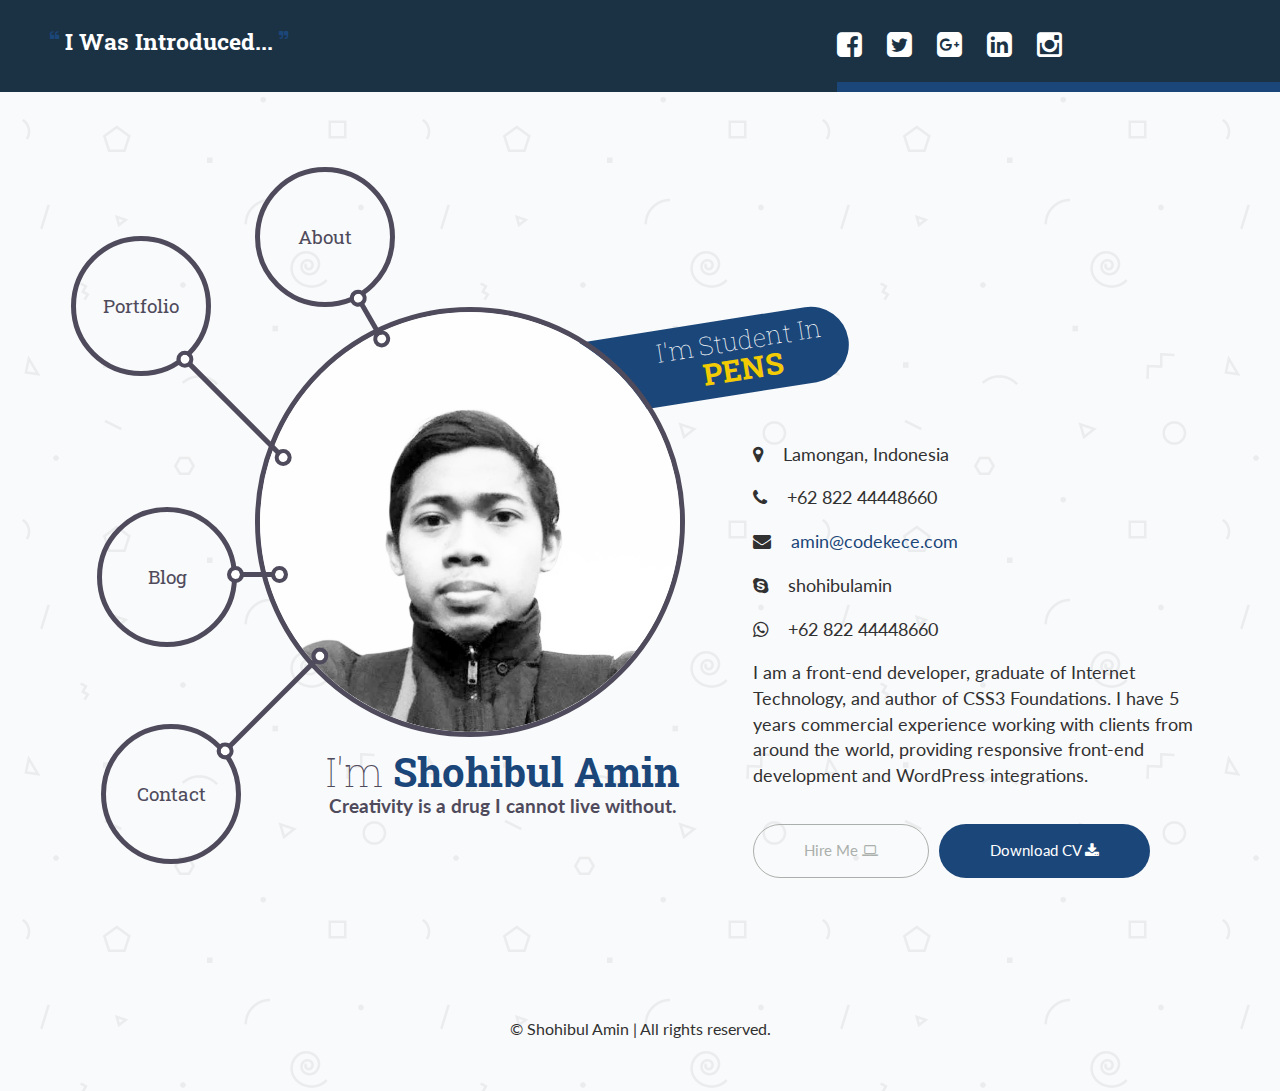
==== commit 65af4def: "Update index.html" ====
--- a/index.html
+++ b/index.html
@@ -97,7 +97,7 @@
                                                  <p>I am a front-end developer, graduate of Internet Technology, and author of CSS3 Foundations. I have 5 years commercial experience working with clients from around the world, providing responsive front-end development and WordPress integrations.</p>
                                                  <br>
                                                  <a href="mailto:amin@codekece.com" class="le-btn outline capital">hire me <i class="fa fa-laptop"></i></a>&nbsp;
-                                                 <!--<a href="#download" class="le-btn filled capital">download CV <i class="fa fa-download"></i></a>-->
+                                                 <a href="#download" class="le-btn filled capital">download CV <i class="fa fa-download"></i></a>
                                           </div>
                                    </div>
                             </div>
